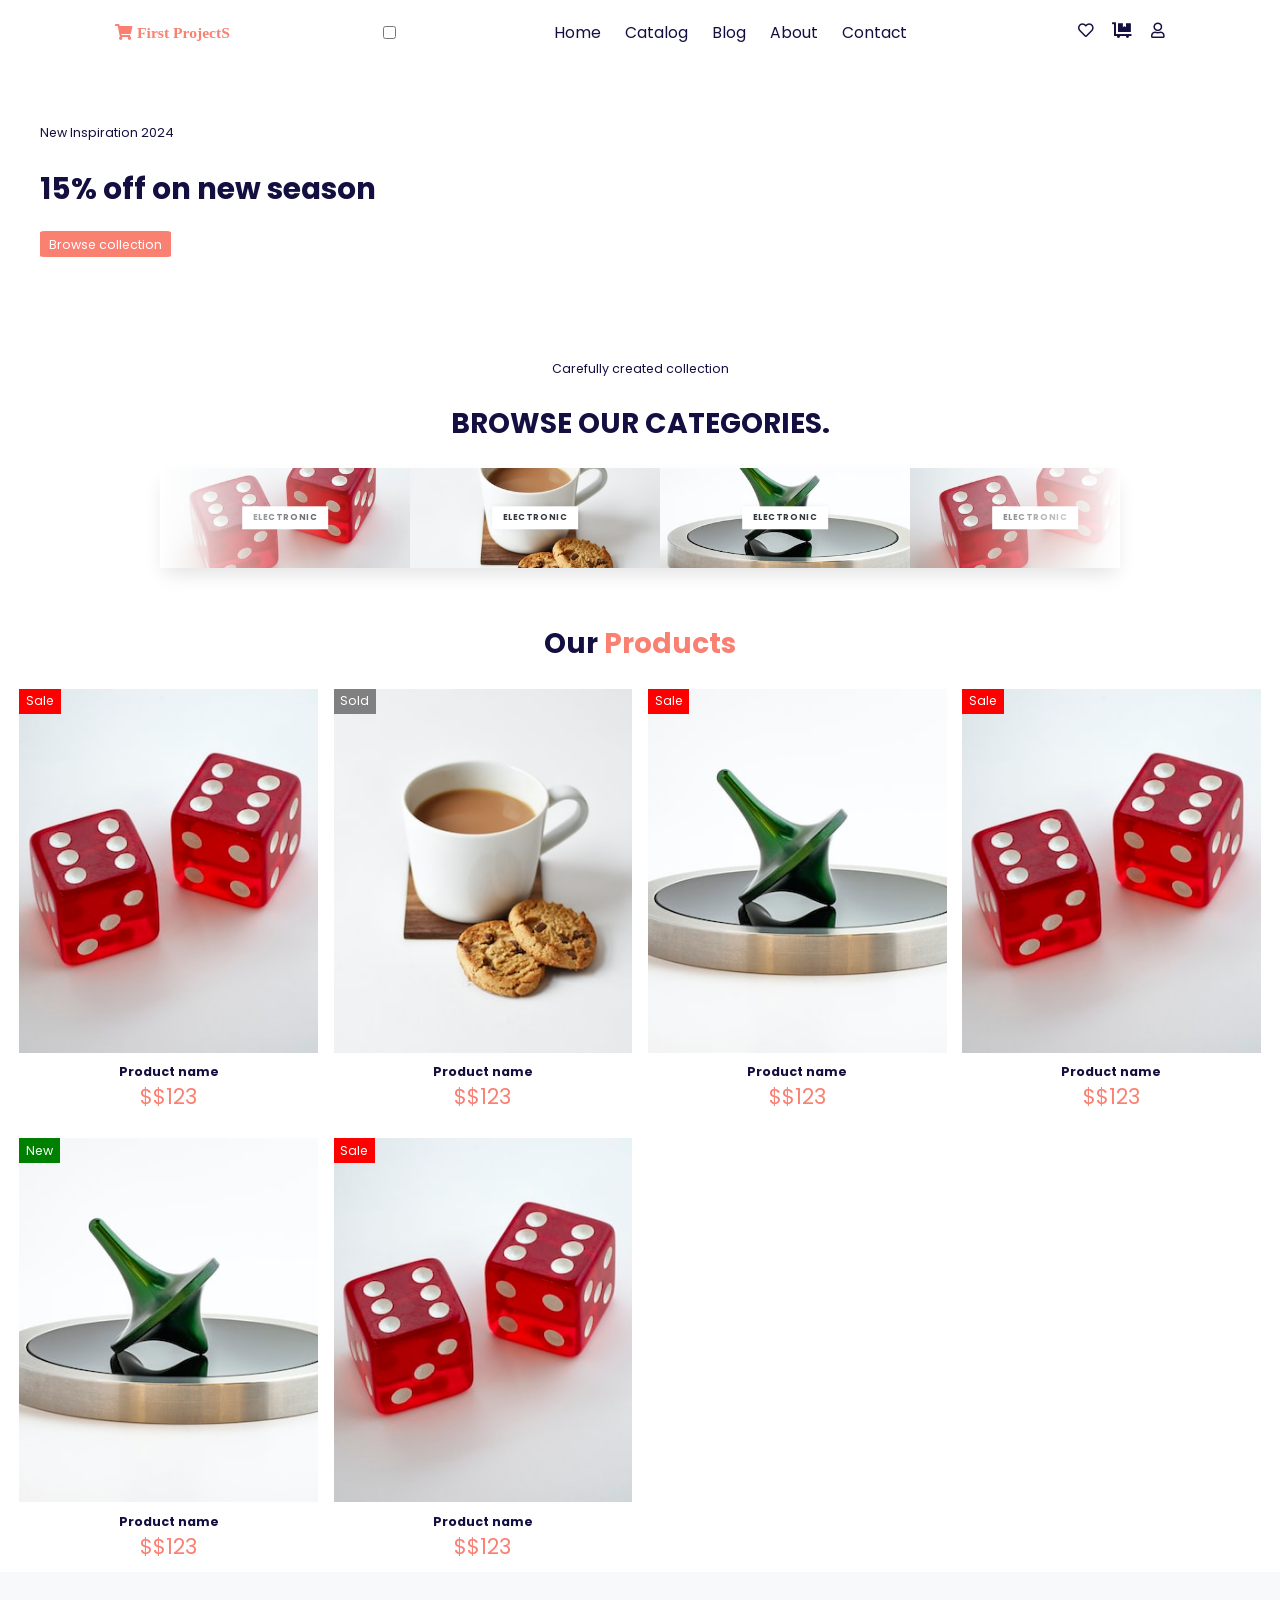
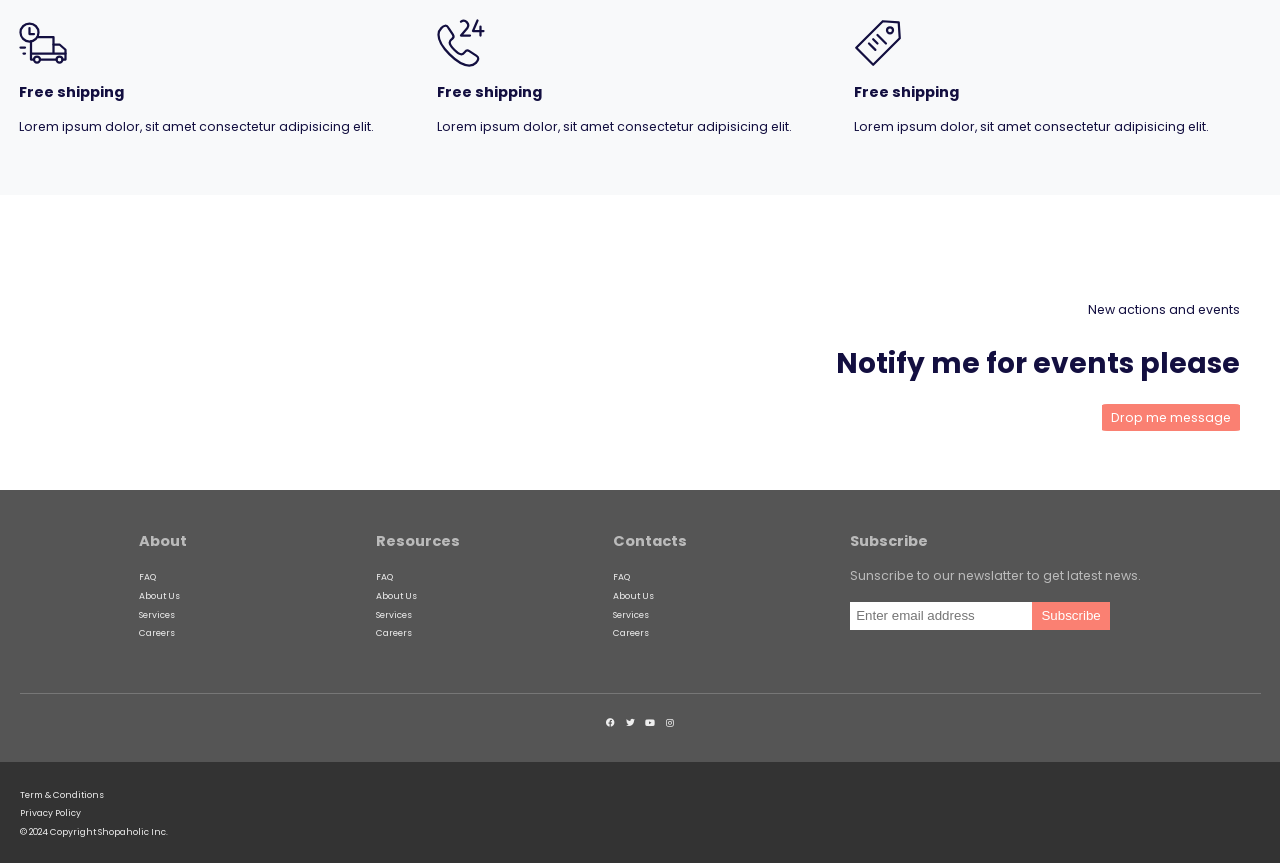
==== index.html @ 0fef4d09 "added unit 1" ====
<!DOCTYPE html>
<html lang="en">
<head>
    <meta charset="UTF-8">
    <meta name="viewport" content="width=device-width, initial-scale=1.0">
    <title>First Document</title>
    <style>
      
    </style>
    

    <link href="main.css" rel="stylesheet">
</head>


<body>

    <div class="d-none">
        <svg width="0" height="0" class="hidden">
            
            <symbol xmlns="http://www.w3.org/2000/svg" viewBox="0 0 64 64" id="label-tag" fill="none" stroke-miterlimit="10" stroke-linejoin="round" stroke-linecap="round">
                <path d="M25.6 61L3 38.4 38.4 3l21.2 1.4L61 25.6 25.6 61z"/>
                <circle cx="48" cy="15" r="4"/>
                <path d="M31.3 21.4l11.3 11.3m-22.6 0l8.5 8.5M25.6 27l5.7 5.7"/>
            </symbol>
            <symbol xmlns="http://www.w3.org/2000/svg" viewBox="0 0 64 64" id="delivery-time" fill="none" stroke-miterlimit="10" stroke-linejoin="round" stroke-linecap="round">
                <path d="M62 46v-5l-8-7h-8"/>
                <circle cx="24" cy="54" r="4"/>
                <circle cx="54" cy="54" r="4"/>
                <path d="M50 54H28m-8 0h-4v-8h46v8h-4M24.5 24H46v22m-30 0V29.8M2 38h6m-2 8h2"/>
                <circle cx="14" cy="18" r="12"/>
                <path d="M14 12v8h6"/>
              </symbol>
              <symbol xmlns="http://www.w3.org/2000/svg" viewBox="0 0 64 64" id="helpline-24h" fill="none" stroke-miterlimit="10" stroke-linejoin="round" stroke-linecap="round">
                <path d="M52.3 48.8c1.2.8 3 1.9 2.7 4.3S51 62 43 62s-17.7-6.3-26.2-14.8S2 28.9 2 21 9 9.3 10.9 9s3.6 1.5 4.3 2.7l6 9.2a4.3 4.3 0 0 1-1.1 5.8c-2.6 2.1-6.8 4.6 2.9 14.3s12.3 5.4 14.3 2.9a4.3 4.3 0 0 1 5.8-1.1z"/>
                <path d="M54 2l-6 14h14m-4-6v12m-14 0H32l8.5-10v-.2A6 6 0 0 0 32 3.6"/>
              </symbol>
         
         
        </svg>
    </div>
    <header class="page-header">
        <a href="#!" class="brand fas fa-shopping-cart">&nbsp;First ProjectS&nbsp;</a>
        <label for="toggler" class="fas fa-bars"></label>
        <input type="checkbox" id="toggler">
        <nav class="navbar" id="navbar">
            <!-- navigation -->
            <a href="index.html">Home</a> 
            <a href="catalog.html">Catalog</a> 
            <a href="blog.html">Blog</a> 
            <a href="about.html">About</a> 
            <a href="contact.html">Contact</a> 
        </nav>
        <nav class="toolbar">
            <a href="#" class="far fa-heart"></a>
            <a href="cart.html" class="fas fa-dolly-flatbed"></a>
            <a href="#!" onclick="window.login.showModal();" class="far fa-user"></a>
        </nav>
    </header>  

    <section class="hero bg-cover bg-center py-5 mt-5" style="background: url(images/bg-banner.jpg);">
        <div class="container py-5 px-4">
            <p>New Inspiration 2024</p>
            <h1>15% off on new season</h1>
            <a href="" class="btn btn-primary">Browse collection</a>
        </div>

    </section>

    <section class="py-5">
        <div class="container">
            <header class="text-center">
                <p>Carefully created collection</p> 
                <h2 class="text-uppercase">Browse our <span>categories.</span></h2>
            </header>
            <div class="carousel">
                <div class="slider">
                    <div class="slide-track">
                        <div class="slide carousel-item">
                            <a href="#!" class="category-item">
                                <img src="images/product-5.jpg" height="100" width="250">
                                <strong class="category-item-title">Electronic</strong>
                            </a>
                        </div>
                        <div class="slide carousel-item">
                            <a href="#!" class="category-item">
                                <img src="images/product-6.jpg" height="100" width="250">
                                <strong class="category-item-title">Electronic</strong>
                            </a>
                        </div>
                        <div class="slide carousel-item">
                            <a href="#!" class="category-item">
                                <img src="images/product-7.jpg" height="100" width="250">
                                <strong class="category-item-title">Electronic</strong>
                            </a>
                        </div>
                        <div class="slide carousel-item">
                            <a href="#!" class="category-item">
                                <img src="images/product-5.jpg" height="100" width="250">
                                <strong class="category-item-title">Electronic</strong>
                            </a>
                        </div>
                        <div class="slide carousel-item">
                            <a href="#!" class="category-item">
                                <img src="images/product-6.jpg" height="100" width="250">
                                <strong class="category-item-title">Electronic</strong>
                            </a>
                        </div>
                        <div class="slide carousel-item">
                            <a href="#!" class="category-item">
                                <img src="images/product-7.jpg" height="100" width="250">
                                <strong class="category-item-title">Electronic</strong>
                            </a>
                        </div>
                        <div class="slide carousel-item">
                            <a href="#!" class="category-item">
                                <img src="images/product-5.jpg" height="100" width="250">
                                <strong class="category-item-title">Electronic</strong>
                            </a>
                        </div>
                        <div class="slide carousel-item">
                            <a href="#!" class="category-item">
                                <img src="images/product-5.jpg" height="100" width="250">
                                <strong class="category-item-title">Electronic</strong>
                            </a>
                        </div>
                        <div class="slide carousel-item">
                            <a href="#!" class="category-item">
                                <img src="images/product-6.jpg" height="100" width="250">
                                <strong class="category-item-title">Electronic</strong>
                            </a>
                        </div>
                        <div class="slide carousel-item">
                            <a href="#!" class="category-item">
                                <img src="images/product-7.jpg" height="100" width="250">
                                <strong class="category-item-title">Electronic</strong>
                            </a>
                        </div>
                        <div class="slide carousel-item">
                            <a href="#!" class="category-item">
                                <img src="images/product-5.jpg" height="100" width="250">
                                <strong class="category-item-title">Electronic</strong>
                            </a>
                        </div>
                        <div class="slide carousel-item">
                            <a href="#!" class="category-item">
                                <img src="images/product-6.jpg" height="100" width="250">
                                <strong class="category-item-title">Electronic</strong>
                            </a>
                        </div>
                        <div class="slide carousel-item">
                            <a href="#!" class="category-item">
                                <img src="images/product-7.jpg" height="100" width="250">
                                <strong class="category-item-title">Electronic</strong>
                            </a>
                        </div>
                        <div class="slide carousel-item">
                            <a href="#!" class="category-item">
                                <img src="images/product-5.jpg" height="100" width="250">
                                <strong class="category-item-title">Electronic</strong>
                            </a>
                        </div>
                    </div>
                </div>
            </div>
        </div>
    </section>

    <section id="catalog" class="catalog">
        <div class="container">
        <header>
            <h2>Our <span>Products</span></h2>
        </header>
        <div class="product-container">
            <div class="product">
                <div class="icons">
                    <a href="#!" class="fas fa-shopping-cart"></a>
                    <a href="#!" class="fas fa-heart"></a>
                    <a href="#productView" class="fas fa-eye"></a>
                </div>
                <div class="image">
                    <div class="badge text-white bg-sale">Sale</div>
                    <img src="images/product-5.jpg">
                </div>
                <div class="content">
                    <strong>Product name</strong>
                    <div class="price">$123</div>

                </div>
            </div>
            <div class="product">
                <div class="icons">
                    <a href="#!" class="fas fa-shopping-cart"></a>
                    <a href="#!" class="fas fa-heart"></a>
                    <a href="#productView" class="fas fa-eye"></a>
                </div>
                <div class="image">
                    <div class="badge text-white bg-sold">Sold</div>
                    <img src="images/product-6.jpg">
                </div>
                <div class="content">
                    <strong>Product name</strong>
                    <div class="price">$123</div>

                </div>
            </div>
            <div class="product">
                <div class="icons">
                    <a href="#!" class="fas fa-shopping-cart"></a>
                    <a href="#!" class="fas fa-heart"></a>
                    <a href="#productView" class="fas fa-eye"></a>
                </div>
                <div class="image">
                    <div class="badge text-white bg-sale">Sale</div>
                    <img src="images/product-7.jpg">
                </div>
                <div class="content">
                    <strong>Product name</strong>
                    <div class="price">$123</div>

                </div>
            </div>
            <div class="product">
                <div class="icons">
                    <a href="#!" class="fas fa-shopping-cart"></a>
                    <a href="#!" class="fas fa-heart"></a>
                    <a href="#!" class="fas fa-eye"></a>
                </div>
                <div class="image">
                    <div class="badge text-white bg-sale">Sale</div>
                    <img src="images/product-5.jpg">
                </div>
                <div class="content">
                    <strong>Product name</strong>
                    <div class="price">$123</div>

                </div>
            </div>
            <div class="product">
                <div class="icons">
                    <a href="#!" class="fas fa-shopping-cart"></a>
                    <a href="#!" class="fas fa-heart"></a>
                    <a href="#productView" class="fas fa-eye"></a>
                </div>
                <div class="image">
                    <div class="badge text-white bg-new">New</div>
                    <img src="images/product-7.jpg">
                </div>
                <div class="content">
                    <strong>Product name</strong>
                    <div class="price">$123</div>

                </div>
            </div>
            <div class="product">
                <div class="icons">
                    <a href="#!" class="fas fa-shopping-cart"></a>
                    <a href="#!" class="fas fa-heart"></a>
                    <a href="#productView" class="fas fa-eye"></a>
                </div>
                <div class="image">
                    <div class="badge text-white bg-sale">Sale</div>
                    <img src="images/product-5.jpg">
                </div>
                <div class="content">
                    <strong>Product name</strong>
                    <div class="price">$123</div>

                </div>
            </div>
        </div>
    </div>
    </section>

    <section class="py-5 bg-light">
        <div class="container">
            <div class="flex-container py-3">
                <div class="col">
                    <!-- <svg version="1.1" width="300" height="200" xmlns="http://www.w3.org/2000/svg">

                        <rect width="100%" height="100%" fill="red" />
                        
                        <circle cx="150" cy="100" r="80" fill="green" />
                        
                        <text x="150" y="125" font-size="60" text-anchor="middle" fill="white">SVG</text>
                    </svg> -->
                    <!-- <svg width="64" height="64" version="1.1" xmlns="http://www.w3.org/2000/svg">
                        <circle cx="48" cy="15" r="4" stroke="orange" fill="transparent" stroke-width="1"/>
               </svg> -->

               <!-- <svg viewBox="0 0 64 64" width="64" height="64" fill="none" stroke="#202020" stroke-miterlimit="10" stroke-linejoin="round" stroke-linecap="round">
                <circle cx="14" cy="18" r="12"></circle>
                <path d="M14 12v8h6"></path>
               </svg> -->

              
               <svg class="svg-icon svg-icon-big">
                <use xlink:href="#delivery-time"></use>
               </svg>
              
               
               
                    <h3>Free shipping</h3>
                    <p>Lorem ipsum dolor, sit amet consectetur adipisicing elit.</p>
                </div>
                <div class="col">
                    <svg class="svg-icon svg-icon-big">
                        <use xlink:href="#helpline-24h"></use>
                       </svg>
                      
                    <h3>Free shipping</h3>
                    <p>Lorem ipsum dolor, sit amet consectetur adipisicing elit.</p>
                </div>
                <div class="col">
                    
                  <svg class="svg-icon svg-icon-big">
                    <use xlink:href="#label-tag"></use>
                   </svg>
                  
                    <h3>Free shipping</h3>
                    <p>Lorem ipsum dolor, sit amet consectetur adipisicing elit.</p>
                </div>
            </div>
        </div>

    </section>
    
    <section class="divider bg-cover bg-center bg-attachment py-5 mt-5" style="background: url(images/divider-bg.jpg);">
        <div class="container py-5 px-4 text-right">
            <p>New actions and events</p>
            <h2>Notify me for events please</h2>
            <a href="" class="btn btn-primary">Drop me message</a>
        </div>

    </section>

<footer class="">
    <section class="footer-main">
        <div class="footer-main-item">
            <h3>About</h3>
            <ul class="list-unstyled">
                <li><a href="faq.html">FAQ</a></li>
                <li><a href="about.html">About Us</a></li>
                <li><a href="about.html">Services</a></li>
                <li><a href="about.html">Careers</a></li>
            </ul>
        </div>
        <div class="footer-main-item">
            <h3>Resources</h3>
            <ul class="list-unstyled">
                <li><a href="faq.html">FAQ</a></li>
                <li><a href="about.html">About Us</a></li>
                <li><a href="about.html">Services</a></li>
                <li><a href="about.html">Careers</a></li>
            </ul>
        </div>
        <div class="footer-main-item">
            <h3>Contacts</h3>
            <ul class="list-unstyled">
                <li><a href="faq.html">FAQ</a></li>
                <li><a href="about.html">About Us</a></li>
                <li><a href="about.html">Services</a></li>
                <li><a href="about.html">Careers</a></li>
            </ul>
        </div>
        <div class="footer-main-item">
            <h3>Subscribe</h3>
            <p>Sunscribe to our newslatter to get latest news.</p>
            <form>
                <input type="email" name="email" placeholder="Enter email address">
                <input type="submit" value="Subscribe">
            </form>
        </div>
    </section>
    
    <section class="footer-social">
        <ul class="footer-social-list">
            <li><a href="#"><i class="fab fa-facebook"></i></a></li>
            <li><a href="#"><i class="fab fa-twitter"></i></a></li>
            <li><a href="#"><i class="fab fa-youtube"></i></a></li>
            <li><a href="#"><i class="fab fa-instagram"></i></a></li>
        </ul>
    </section>
    <section class="footer-legal">
        <ul class="footer-legal-item">
            <li><a href="#">Term &amp; Conditions</a></li>
            <li><a href="#">Privacy Policy</a></li>
            <li><a href="#">&copy; 2024 Copyright Shopaholic Inc.</a></li>
            
        </ul>
    </section>
    
</footer>

<!-- modal -->

<div class="modal" id="productView">
    <div class="modal-dialog">
        <a href="#!" class="close fas fa-times"></a>
        <div class="modal-body">
            <aside>
                <img src="images/product-5.jpg">
            </aside>
            <main>
                <div class="info-container">
                    <header class="info-header"><h2>Product Title</h2></header>
                    <div class="info-price">123</div>
                    <div class="info-shipping">Free shipping</div>
                    <div class="info-butoon"><a href="#!" class="btn btn-submit"><i class="fas fa-cart-plus"></i> Add to cart</a></div>
                    <div class="info-qty">
                        <input type="number" value="1" min="1" max="10">
                    </div>
                    <div class="info-description">Lorem ipsum dolor sit amet consectetur adipisicing elit. Veritatis, cum praesentium beatae.</div>

                </div>

            </main>
        </div>
    </div>
</div>

<dialog id="login">
    <div class="login-container">
        <a href="#!" onclick="window.login.close();" class="close fas fa-times"></a>
        <aside>
            <div class="login-text">
                <h2>Welcome back!</h2>
                <p>Create Your account.<br>It's totally free!</p>
                <a class="btn" href="#!">Sign Up</a>
            </div>
        </aside>
        <main>
            <div class="login-form">
                <h2>Login</h2>
                <form>
                    <p>
                        <label>Username or Email</label>
                        <input placeholder="Username or Email">
                    </p>
                    <p>
                        <label>Password</label>
                        <input placeholder="Password" type="password">
                    </p>
                    <p>
                        
                        <input type="submit" value="Sign In">
                    </p>
                </form>
            </div>

        </main>
    </div>
</dialog>
</body>
</html>
---- main.css ----
/* main.css */

@import url('https://fonts.googleapis.com/css2?family=Libre+Franklin:ital,wght@0,600;0,700;1,400;1,700;1,800&family=Lora:ital,wght@0,400;0,500;0,600;0,700;1,400;1,500;1,600;1,700&family=Nunito:ital,wght@0,400;0,600;1,400&family=Poppins:ital,wght@0,100;0,300;0,400;0,500;0,600;1,100;1,300;1,400;1,500;1,600&family=Roboto:ital,wght@0,300;0,400;0,700;1,400;1,700&display=swap');

@import url("https://cdnjs.cloudflare.com/ajax/libs/font-awesome/5.14.0/css/all.min.css");

*, *:before, *:after {
	box-sizing: border-box;
}

:root {
    --base-color: #130f40;
    --active-color: salmon;
    --ancor-color: #130f40;
}

html {
  font-size: 65%;
}

body {
    color: var(--base-color);
    font-family: 'Poppins', sans-serif; 
    margin: 0;
    padding: 0;
    font-size: 1.2rem;
    overflow-x: hidden;
}

h1, h2, h3 {
    font-weight: 700;
}

h1 {
    font-size: calc(1.45rem + 1.14vw);
}

h2 {
    font-size: calc(1.3rem + 1.14vw);
}

.list-unstyled {
    list-style: none;
    padding-left: 0;
}

/* background */

.bg-dark {
    background-color: #130f40;
}
.bg-cover {
    background-size: cover !important;
}

.bg-center {
    background-position: center center !important;
}

.bg-fixed {
    background-attachment: fixed !important;
}

.bg-sale {
    background-color: red;
}

.bg-new {
    background-color: green;
}

.bg-sold {
    background-color: gray;
}

.bg-light{
    background-color:rgb(248,249,250) !important;
}

/* text */
.text-uppercase {
    text-transform: uppercase;
}

.text-white {
    color: white;
}

.text-center {
    text-align: center;
}

.text-left {
    text-align: left;
}
.text-right {
    text-align: right;
}

/* border */

.border {
    border-style: solid;
    border-width: 1px;
}

.border-bottom {
    border: #000 solid 1px;
}

/* padding */

.py-3 {
    padding: 1.5rem 0;
}

.py-5 {
    padding: 3rem 0;
}

.px-4 {
    padding-left: 2rem;
    padding-right: 2rem;
}

/* margin */

.mt-5 {
    margin-top: 3rem;
}
.ml-4 {
    margin-left: 6rem;
}

/* container */

.container {
    width: 97%;
    margin: 0 auto;  
}


.d-inline-block {
    display: inline-block !important;
}

.d-flex {
    display: flex !important;
}

.w-100 {
    width: 100%;
}

.col-2 {
    width: 100%;
    display: flex;
    flex-wrap: wrap;
    column-gap:1rem;
    justify-content: flex-start;
}

/* columns */
.col-2 > * {
    width: 100%;
}

@media (min-width: 992px) {
    .col-2 {
        justify-content: space-between;
    }
 .col-2 > * {
     width:calc((100% - 2rem) / 2);
  }
}

/* container */
.col-3 {
    width: 100%;
    display: flex;
    flex-wrap: wrap;
    column-gap:1rem;
    justify-content: flex-start;
    align-items: center;
}

/* columns */
.col-3 > * {
    width: 100%;
}

@media (min-width: 992px) {
    .col-3 {
        justify-content: space-between;
    }
 .col-3 > * {
     width:calc((100% - 2rem) / 3);
  }
}


/* buttons */

.btn {
    font-size: 1.2rem;
    line-height: 1.5;
    text-align: center;
    text-decoration: none;
    vertical-align: middle;
    background-color: transparent;
    border: 1px solid transparent;
    padding: .375rem .75rem;
}

.btn-primary {
    color: white;
    background-color: salmon;
    border-color: salmon;
    border-radius: 5%;
}

.btn-primary:hover {
    color: var(--active-color);
    font-weight: 700;
    background-color: #fff;
    border-color: var(--active-color);
}

.btn-outline-dark {
    color: #000;
    border-color: #000;
}
.btn-outline-dark:hover {
    color: #fff;
    background-color: #000;
    border-color: #000;
}

.btn-link {
    font-weight: 700;
    color: var(--active-color);
    text-decoration: underline;
    border: salmon 1px solid;
}

.btn-link:hover {
    background-color: salmon;
    color: white;
}

/* footer */

footer {
    width: 100%;
    background-color: #555;
    color: #bbb;
    line-height: 1.5;
}

footer ul {
    list-style: none;
    padding-left: 0;
}

footer a {
    text-decoration: none;
    color: #eee;
    font-size: .85rem;
}

.footer-title {
    color: #fff;
    font-size: 1.375rem;
    padding-bottom: 0.625rem;
}

/* Footer main */
.footer-main {
    padding: 1.25rem 1.875rem;
    display: flex;
    flex-wrap: wrap;
}

@media only screen and (min-width: 29.8125rem /* 477px */) {
    .footer-main {
      justify-content: space-evenly;
    }
  }
@media only screen and (min-width: 77.5rem /* 1240px */) {
    .footer-main {
      justify-content: space-evenly;
    }
}

.footer-main-item {
    padding: 1.25rem;
    min-width: 12.5rem;
}

/* Footer social */
.footer-social {
    padding: 0 1.875rem 1.25rem;
}
  
.footer-social-list {
    display: flex;
    justify-content: center;
    border-top: 1px #777 solid;
    padding-top: 1.25rem;
}
  
.footer-social-list li {
    margin: 0.5rem;
    font-size: 1.25rem;
}
  
.footer-social-list a:hover {
    color: var(--active-color);
}

/* Footer legal */
.footer-legal {
    padding: 0.9375rem 1.875rem;
    background-color: #333;
}
  
.footer-legal-list {
    width: 100%;
    display: flex;
    flex-wrap: wrap;
}
  
.footer-legal-list li {
    margin: 0.125rem 0.625rem;
    white-space: nowrap;
}
  
/* one before the last child */
.footer-legal-list li:nth-last-child(2) {
      flex: 1;
}

/* Footer main | Newsletter form */
footer form {
    display: flex;
    flex-wrap: wrap;
}

footer  input[type="email"] {
    border: 0;
    padding: 0.625rem;
    margin-top: 0.3125rem;
}

footer input[type="submit"] {
    background-color: var(--active-color);
    color: #fff;
    cursor: pointer;
    border: 0;
    padding: 0.625rem 0.9375rem;
    margin-top: 0.3125rem;
}

/* page header */

.page-header {
    background: #fff;
    padding: 2rem 9%;
  
    display: flex;
    align-items: center;
    justify-content: space-between;
  
    position: fixed;
    top: 0;
    left: 0;
    right: 0;
    z-index: 1000;
  }
  
  .page-header .brand {
    font-size: 1.5rem;
    color: var(--active-color);
    font-weight: bolder;
  }
  .page-header a {
    text-decoration: none;
  }
  .page-header .navbar a {
    font-size: 1.5rem;
    color: var(--main-color);
    margin: 0 1rem;
    position: relative;
    transition: all 0.3s;
  }

.page-header .navbar a::after {
    content: '';
    position: absolute;
    bottom: 0;
    left: 0;
    width: 0%;
    border-bottom: 2px solid salmon;
    transition: 0.4s;
  }

.page-header .navbar a:hover::after {
    width: 100%;
}
  
.page-header .toolbar a {
    font-size: 1.5rem;
    margin-left: 1.5rem;
    color: var(--main-color);
    cursor: pointer;
}

.page-header a:hover {
    color: var(--active-color);
}

/* hamburger */

#toggler-btn, .page-header label {
    display: none;
}

.page-header label {
  cursor: pointer;
  font-size: 2rem;
}

@media (max-width: 45rem) {
  .page-header label {
    display: inline-block;
  }

  .page-header {
    display: flex;
    flex-direction: row;
    flex-wrap: wrap;
    align-items: center;
    justify-content: center;
  }

  .page-header .navbar a  {
    display: block;
    margin: .5rem;
    font-size: 1rem;
  }

  .page-header .navbar {
    position: absolute;
    top: 99%;
    left: 0;
    right: 0;
    background: #fff;
    clip-path: polygon(0 0, 100% 0, 100% 0, 0 0);
  }

  #toggler-btn:checked ~  nav.navbar {
    clip-path: polygon(0 0, 100% 0, 100% 100%, 0 100%);
  }
}


/* catalog */
.catalog header {
    text-align: center;
    font-size: 2.5rem;
}

.catalog header h2 span {
    color: salmon;
}

.image {
    height: 35rem;
    overflow: hidden;
}

.image img {
    max-width: 100%;
    object-fit: cover;
}

.catalog .product-container .product .content {
    text-align: center;
    padding: 1rem 0;
}
  
.catalog .product-container .product .content h3 {
    color: var(--main-color);
    padding-bottom: .5rem;
}
  
.catalog .product-container .product {
    position: relative;
    overflow: hidden;
}
  
  
.catalog .product-container .product .content .price {
    font-size: 2rem;
    color: var(--active-color);
}
  
.catalog .product-container .product .image {
    height: 35rem;
    width: 100%;
    overflow: hidden;
}
  
.catalog .product-container .product .image img {
    height: 100%;
    width: 100%;
    object-fit: cover;
}
  
.catalog .product-container .product .icons a {
    display: block;
    width: 5rem;
    height: 5rem;
    line-height: 5rem;
    font-size: 2.2rem;
    margin-top: 1rem;
    background: #fff;
    color: #130f40;
    text-align: center;
}


.product {
    position: relative;
}


.product .icons {
    position: absolute;
    top: 1rem;
    right: 2rem;
    z-index: -10;
}  


.image img, .icons, .icons a {
    transition: .2s linear;
}

.product:hover .image img {
   filter: brightness(90%);
   transform: scale(1.1);
}

.product:hover .icons {
    z-index: 10;
}

/* grid */
.catalog .product-container {
    display: grid;
    grid-template-columns: repeat(auto-fit, minmax(25rem, 1fr));
    gap: 1.5rem;
}

.product-container .product .icons a:hover {
    color: #fff;
    background: var(--active-color);
}

/* breadcrumb */
.breadcrumb-container {
    display: flex;
    justify-content: space-between;
    padding-top: 3rem;
}

.breadcrumb-title {
    font-weight: 700;
    text-transform: uppercase;
    letter-spacing: 0.1em;
    font-size: 1.7rem;
    padding-top: .75rem;
}
.breadcrumb {
    display: flex;
    flex-wrap: wrap;
    justify-content: flex-end;
    padding: 0;
    font-size: .85rem;
    list-style: none;
}

.breadcrumb-item {
    font-weight: 700;
    text-transform: uppercase;
    letter-spacing: 0.1em;
    font-size: 1.7rem;
}

.breadcrumb-item+.breadcrumb-item {
    padding-left: .5rem;
}
.breadcrumb-item.active {
    color: #adb5bd;
}

.breadcrumb-item a:hover { 
  color: var(--active-color);
}

.breadcrumb-item+.breadcrumb-item::before {
    float: left;
    padding-right: .5rem;
    color: #ced4da;
    content: var(--breadcrumb-divider,  "/") ;
}

/* contact */
.contact-wrapper {
    display: grid;
    gap: 1rem;
}
  
.contact-header {
    grid-column: 1 / 8;
    grid-row: 1;

}
  
.contact-main {
    grid-column: 1 / 6;
    grid-row: 2;

}
  
.contact-sidebar {
    grid-column: 6 / 8;
    grid-row: 2;
    /* background: green; */
}

@media only screen and (max-width: 768px)  {
	.contact-main {
        grid-column: 1 / 4;
        grid-row: 2 ;
        /* background: blue; */
    }
      
    .contact-sidebar {
        grid-column: 1 / 4;
        grid-row: 3;
        /* background: green; */
    }
}

/* contacts */

.contact-container {
    display: grid;
    /* border: red 1px solid; */
    gap:1rem;
}

.contact-header {
    /* border: gold 1px solid; */
    grid-row: 1;
    grid-column: 1 / 4;
}

.contact-main {
    grid-column: 1 / 3;
    grid-row: 2 / 3;
    /* border: green 1px solid; */
}

.contact-sidebar {
    /* border: blue 1px solid; */
    grid-column: 3 / 4;
    grid-row: 2 / 3;
}

.contact-footer {
    /* border: magenta 1px solid; */
    grid-column: 1 / 4;
    grid-row: 4;
}

@media (max-width: 768px) {
    .contact-main {
        grid-column: 1 / 4;
        grid-row: 2;
    }
    .contact-sidebar {
        grid-column: 1 / 4;
        grid-row: 3;
    }
}


/* svg */
.svg-icon {
    width: 32px;
    height: 32px;
    vertical-align: text-bottom;
    stroke: currentColor;
    stroke-width: 3;
}

.svg-icon.svg-icon-light {
    stroke-width: 2;
}

.svg-icon-big {
    width: 48px;
    height: 48px;
}

.icon:hover .svg-icon{
    stroke: var(--active-color);
    stroke-width: 3;
}


/* form */
.form-container {
    width: 100%;
    /* padding: 0 2rem; */
    margin: 0 auto;
}

form {
    margin: 0;
    padding: 0;
}

.form-control {
    display: block;
    width: 100%;
    padding: .375rem .75rem;
    font-size: 1rem;
    font-weight: 400;
    line-height: 1.5;
    color: #212529;
    background-color: #fff;
    background-clip: padding-box;
    border: 1px solid #ced4da;
    appearance: none;
    border-radius: 0;
    transition: border-color 0.15s ease-in-out, box-shadow 0.15s ease-in-out; 
} 

/* */

.input-group {
    display: flex;
    flex-wrap: wrap;
}

.input-group div {
    padding: 0%;
    margin: 0%;
    flex: 1;
}

.form-control:focus {
    color: #212529;
    background-color: #fff;
    border-color: #eed8a5;
    outline: 0;
    box-shadow: 0 0 0 .25rem rgba(220, 177, 74, 0.25);
}

.form-control::placeholder {
    color: #adb5bd;
    opacity: 1;
}

/* cart */
.cart-header {
    grid-area: hd;
}
.cart-footer {
    grid-area: ft;
}
.cart-content {
    grid-area: main;
}
.cart-sidebar {
    grid-area: sd;
}

.cart-wrapper {
    display: grid;
    gap: 1rem;
    grid-auto-rows: minmax(100px, auto);
    grid-template-columns: 1fr;
    grid-template-areas:
      "hd"
      "main"
      "sd"
      "ft";
  }


  @media (min-width: 500px) {
    .cart-wrapper {
      grid-template-columns: repeat(12, 1fr);
      grid-template-areas:
        "hd hd hd hd hd hd hd hd hd hd hd hd"
        "main main main main main main main main main main main main"
        "sd sd sd sd sd sd sd sd sd sd sd sd"
        "ft ft ft ft ft ft ft ft ft ft ft ft";
    }
  }
  @media (min-width: 700px) {
    .cart-wrapper {
      grid-template-areas:
        "hd hd hd hd hd hd hd hd hd hd hd hd"
        "main main main main main main main main main sd sd sd"
        "ft ft ft ft ft ft ft ft ft ft ft ft";
    }
  }

.align-items-center {
    align-items: center;
}
.cart-footer {
    padding-top: 3rem;
}
.cart-footer nav {
    display: flex;
    align-items: center;
    justify-content: center;

}

/* table */
table {
    border-collapse: collapse;
}
    
th {
    text-align: inherit;
}
    
thead, tbody, tfoot, tr, td, th {
    border-color: inherit;
    border-style: solid;
    border-width: 0;
}

.table-responsive {
    overflow-x: auto;
}

.table {
    width: 100%;
    text-align: start;
    border-collapse: collapse;
    margin-bottom: 1rem;
    vertical-align: top;
}

.table thead {
    background-color: #f7f7f7;
    vertical-align: bottom;
}

.table>tbody {
    vertical-align: inherit;
}
    
.table>:not(:first-child) {
    border-top: 2px solid currentColor;
}

.table th {
    text-align: center;
    padding: 0.5rem;
    color: rgb(161, 161, 170);
    font-weight: 400;
}

.table tr {
    display: flex;
    align-items: center;
    justify-content: space-between;
}

.table td {
    padding: 0.5rem;
}

.table td:nth-child(2), .table th:nth-child(2) {
    flex:.5; 
}

.table td .remove {
    width: 28px;
    height: 28px;
    padding: 6px;
    color: red;
}
  
.ammount {
    color: rgb(239, 68, 68);
}

.quantity {
    display: flex;
    align-items: center;
}

.quantity input {
    width: 2em;
    text-align: center;
    border: none;
}

.quantity button {
    background: none;
    border: none;
    width: 1rem;
    outline: none;
}

.align-middle {
    vertical-align: middle !important;
}

.total::before, .subtotal::before, .price::before {
    content: '$';
}

.table tr:nth-child(even) {
    background-color: rgb(244, 244, 244);
}



/* layout */
.flex-container {
    display: flex;
    width: 100%;
    align-items: center;
    column-gap: 1rem;
    flex-wrap: wrap;
}

.flex-container > * {
    width: 100%;
}

@media (min-width: 768px) {
    
    .flex-container {
        width: 100%;
    }
    .flex-container > * {
        width: calc((100% - 2rem) / 3);
    }
}


/* badges */
.badge {
    display: inline-block;
    padding: .35rem .65rem;
    text-align: center;
    vertical-align: baseline;
}


.product .badge {
    position: absolute;
    top: 0;
    left: 0;
    z-index: 10;
}

.product .icons {
    position: absolute;
    top: 1rem;
    right: 2rem;
}

/* catalog */
.catalog-container {
    display: grid;
    gap: 1rem;
}

.catalog-container main {
    grid-column: 4 / 13;
    /* border: green 1px solid; */
}

.catalog-container aside {
    /* border: blue 1px solid; */
    grid-column: 1 / 4;
}

@media (max-width: 768px) {
    .catalog-container {
        display: block;
    }
    .catalog-container main {
       width: 100%;
    }
    .catalog-container aside {
        width: 100%;
    }
}

/* categories */
ul.categories {
    padding: 0;
}

ul.categories a{
    text-decoration: none;
    color: var(--ancor-color);
}

ul.categories a:hover{
    text-decoration: none;
    color: var(--active-color);
}

ul.categories li {
   padding: 0.5rem 1rem;
}

ul.categories li:nth-child(even) {/* all even-numbered children: */
   background-color: lightgrey;
}

/* carousel */

.carousel {
    align-items: center;
    background: #fff;
    display: flex;
    justify-content: center;
  }
  
  @keyframes scroll {
    0% {
      transform: translateX(0);
    }
    100% {
      transform: translateX(calc(-250px * 7));
    }
  }
  
  .slider {
    background: white;
    box-shadow: 0 10px 20px -5px rgba(0, 0, 0, 0.125);
    height: 100px;
    margin: auto;
    overflow: hidden;
    position: relative;
    width: 960px;
  }
  
  .slider::before, .slider::after {
    background: linear-gradient(to right, white 0%, rgba(255, 255, 255, 0) 100%);
    content: "";
    height: 100px;
    position: absolute;
    width: 200px;
    z-index: 2;
  }
  
  .slider::after {
    right: 0;
    top: 0;
    transform: rotateZ(180deg);
  }
  
  .slider::before {
    left: 0;
    top: 0;
  }
  
  .slider .slide-track {
    animation: scroll 40s linear infinite;
    display: flex;
    width: calc(250px * 14);
  }
  
  .slider .slide {
    height: 100px;
    width: 250px;
  }
  
  .slider .slide img {
      display: block;
      height: 100px;
      width: 250px;
      object-fit: cover;
  }
  
  
  /* category */
  .category-item {
      display: block;
      position: relative;
  }
    
  .category-item img {
      transition: all 0.3s;
  }
    
  .category-item-title {
      display: inline-block;
      padding: 0.5rem 1rem;
  
      color: #343a40;
      background: #fff;
      font-size: 0.8rem;
      text-transform: uppercase;
      letter-spacing: 0.07em;
  
      position: absolute;
      top: 50%;
      left: 50%;
  
      transform: translate(-50%, -50%);
      box-shadow: 0 0 5px rgba(0, 0, 0, 0.07);
    
  }
    
  .category-item:hover img {
      opacity: 0.7;
  }

/* blog */

.container-blog {
    display: flex;
    gap: 1rem;
}

.container-blog img {
    width: 100%;
    height: 100%;
    object-fit: cover;
}

.container-blog aside {
    border-left: 1px dotted black;
    padding: 0.5rem 1rem;
    flex: 1;
}
  
.container-blog  main {
    padding: 0.5rem;
    flex: 3;
}


.container-blog main,
.container-blog .sidebar {
  container-type: inline-size;
  container-name: sidebar;
}


.card {
    display: flex;
    flex-direction: row;
    border: #ced4da 1px dotted;
}

.card-body {
    flex: 1 1 auto;
    padding: 1rem;
}

.card-body p {
    font-size: clamp(.9rem, .5cqi + 1rem, 1.5rem);
}

.card-body h3 {
    font-size: clamp(1.25rem, 3cqi + 1rem, 2.5rem);
}

.card-header {
    max-width: 500px;
    padding: 1rem;
    margin-bottom: 0;
}



@container sidebar (max-width: 45rem) {
  .card {
    flex-direction: column;
  }

  .card-header {
    width: 100%;
  }
}


@media (max-width: 45rem) {
     
  .container-q, .container-blog {
      flex-wrap: wrap;
      flex-direction: row;
  }

  .container-q main, .container-q aside, .container-blog main, .container-blog aside {
     flex: auto;
     width: 100%;
  }

} 

/* Modal */

.modal{
    position: fixed;

    top:0;
    left:0;
    right: 0;
    bottom: 0;
    z-index: 999;
 
    width: 100%;
    height: 100%;
    margin: auto;

    transition: all 0.4s;

    opacity: 0;
    visibility: hidden;
    pointer-events: none;
    
    overflow-x: hidden;
    overflow-y: auto;
    max-width: 50%;

}


.modal-dialog {
    width: 100%;
    position: absolute;
    top: 50%;
    left: 50%;
    transform: translate(-50%, -50%);
    
    padding: 1rem 1.5rem;
    background: white;
    border-radius: 1rem;
    
    border: 1px solid rgba(0, 0, 0, 0.5);
    
}

.modal:target{
    visibility: visible;
    opacity: 1;
    pointer-events: auto;
}


.modal-body {
    display: flex;
    width: 100%;
}

.modal-body main{
    flex: 1;
    border: 1px solid red;
    padding: .5rem 1rem;
    width: 100%;
    
}

.modal-body aside{
    flex: 1;
    border: 1px solid blue;

}
.modal-body aside img {
    max-width: 100%;
    object-fit: cover;
}
.info-container {
    display: grid;
    gap: 1rem;
}


.info-header {
    grid-column: 1 / 3;
    grid-row: 1;
}

.info-price {
    grid-column: 1 / 2 ;
    grid-row: 2;    
}

.info-shipping {
    grid-column: 2 / 3;
    grid-row: 2;        
}

.info-qty {
    grid-column: 1 / 3;
    grid-row: 3;
}

/* pseudo class */

.qty input[type=number] {
    max-width: 3.5rem;
    height: 2.5rem;
    border: 1px dotted lightgoldenrodyellow;
}

.qty input:in-range {
    background-color: rgba(0, 255, 0, 0.25);
  }
  
.qty input:out-of-range {
    background-color: rgba(255, 0, 0, 0.25);
    border: 2px solid red;
}



.info-button {
    grid-column: 1 / 3;
    grid-row: 4;
}

.info-button a.btn {
  display: inline-block;
  padding: .5rem 1.2rem;
  font-size: 1.2rem;
  letter-spacing: 1px;
  text-decoration: none;
  border-radius: 30px;
  color: #ffffff;
  outline: none;
  border: 1px solid #ffffff;
  box-shadow: inset 0 0 0 0 #ffffff;
  transition: .3s;  
}


.info-description {
    grid-column: 1 / 3;
    grid-row: 5;            
}


.info-button a.btn-submit {
  width: 100%;
  margin-top: 5px;
  color: salmon;
  font-size: 1.4rem;
  letter-spacing: 1px;
  cursor: pointer;
  background: transparent;
  border: 1px solid salmon;
  border-radius: 30px;
  box-shadow: inset 0 0 0 0 salmon;
  transition: .3s;
}

.info-button a.btn-submit:hover {
  color: #ffffff;
  box-shadow: inset 250px 0 0 0 salmon;
}


@media (max-width: 45rem) {
            
    .modal-body {
        flex-wrap: wrap;
        flex-direction: row;
    }
    
    .modal-body main, .modal-body aside {
                
        flex: auto;
        width: 100%;
    }

} 


/* dialog */


#login {
    z-index: 10;

    width: 100%;
    position: absolute;
    top: 50%;
    left: 50%;
    transform: translate(-50%, -50%);

    background: white;
    border-radius: 1rem;
    
    border: 1px solid rgba(0, 0, 0, 0.5);

    overflow-x: hidden;
    overflow-y: auto;
    max-width: 50%;
    

}


.close {
  
  position: absolute;
  right: 1rem;
  top: 1rem;

  text-align: center;
  text-decoration: none;
  font-weight: bold;
  background: lightgrey;
  color: #000;

  width: 24px;
  height: 24px;
  line-height: 24px;
  
  border-radius: 24px;
  border: grey 1px solid;
  
  transition: all 0.5s ease-out;

  z-index: 10;
}

.close:hover {
  background: salmon;
  border-color: salmon;
  color: #fff;
  transition: all 0.5s ease-out;
}

.login-container {
    display: flex;

}

.login-container h2 {
  margin: 0 0 1rem 0;
  font-size: 2rem;
  font-weight: 700;  
}

.login-container p {
  margin: 0 0 20px 0;
  font-size: 1.1rem;
  font-weight: 500;
  line-height: 1.4rem;  
}

.col-left {
    flex: 1;
    clip-path: polygon(0 0, 0% 100%, 100% 0);

    background: linear-gradient(to right bottom, salmon 0%, white 100%);

}


.col-right {
    flex: 1;
    padding: 1rem 1.5rem;
}

.login-text {
  position: relative;
  width: 100%;
  color: #fff;
  padding: 1rem 1.5rem;
}


.login-text .btn {
  display: inline-block;
  padding: .5rem 1.2rem;
  font-size: 1.2rem;
  letter-spacing: 1px;
  text-decoration: none;
  border-radius: 30px;
  color: #ffffff;
  outline: none;
  border: 1px solid #ffffff;
  box-shadow: inset 0 0 0 0 #ffffff;
  transition: .3s;
}

.login-text .btn:hover {
  color: salmon;
  box-shadow: inset 150px 0 0 0 #ffffff;
}

.login-form {
  position: relative;
  width: 100%;

}


.login-form p:last-child {
  margin: 0;
  padding-top: 3px;
}

.login-form p a {
  color: salmon;
  font-size: 14px;
  text-decoration: none;
}

.login-form label {
  display: block;
  width: 100%;
  margin-bottom: 2px;
  letter-spacing: .5px;
}

.login-form p:last-child label {
  width: 60%;
  float: left;
}

.login-form label span {
  color: #ff574e;
  padding-left: 2px;
}

.login-form input {
  display: block;
  width: 100%;
  height: 3rem;
  padding: 0 1rem;
  outline: none;
  border: 1px solid #cccccc;
  border-radius: 30px;
}

.login-form input:focus {
  border-color: #ff574e;
}


.login-form input[type=submit] {
  display: inline-block;
  width: 100%;
  margin-top: 5px;
  color: salmon;
  font-size: 1.4rem;
  letter-spacing: 1px;
  cursor: pointer;
  background: transparent;
  border: 1px solid salmon;
  border-radius: 30px;
  box-shadow: inset 0 0 0 0 salmon;
  transition: .3s;
}


.login-form input[type=submit]:hover {
  color: #ffffff;
  box-shadow: inset 250px 0 0 0 salmon;
}


dialog::backdrop {
 background: repeating-linear-gradient(
   45deg,
   rgba(0, 0, 0, 0.2),
   rgba(0, 0, 0, 0.2) 1px,
   rgba(0, 0, 0, 0.3) 1px,
   rgba(0, 0, 0, 0.3) 20px
 );
/* backdrop-filter: blur(3px);*/
}


@media (max-width: 45rem) {
            
    .login-container {
        flex-wrap: wrap;
        flex-direction: row;
    }
    
    .login-container .col-left, .login-container .col-right {
                
        flex: auto;
        width: 100%;
    }

}
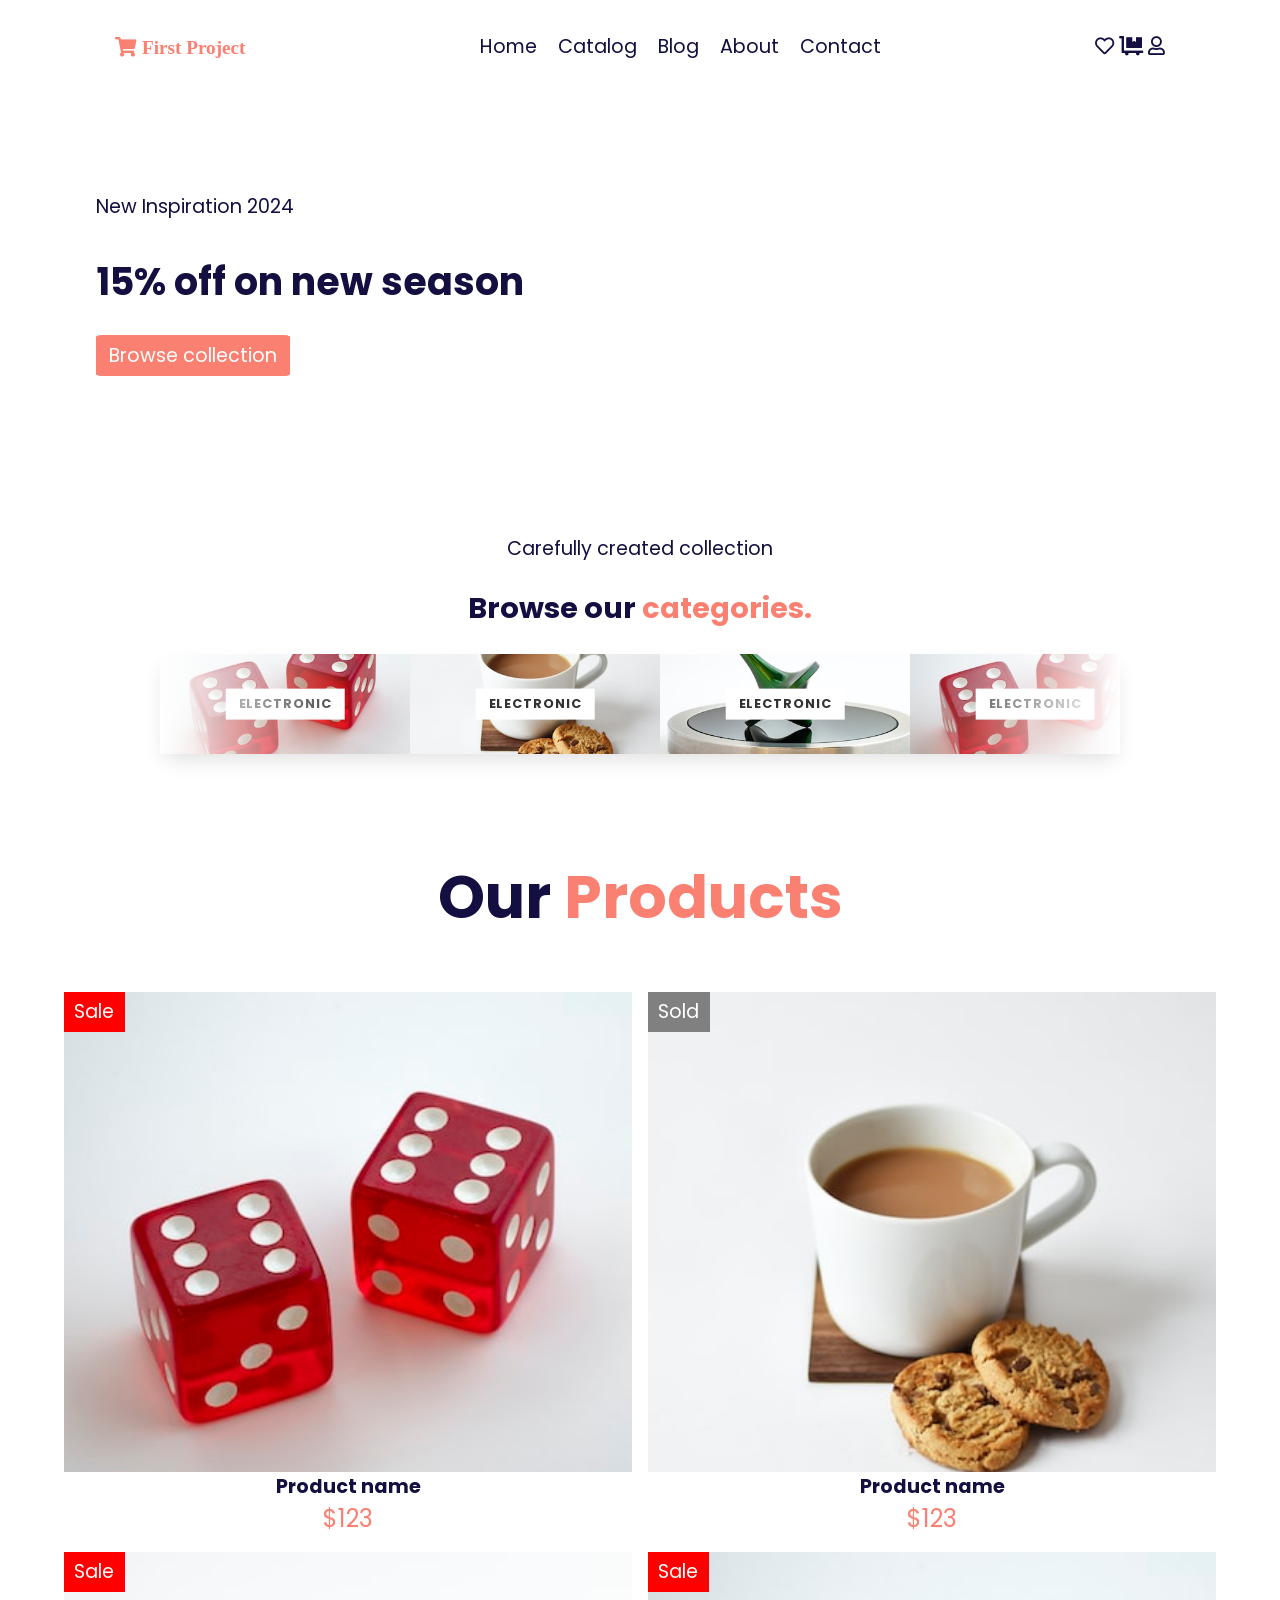
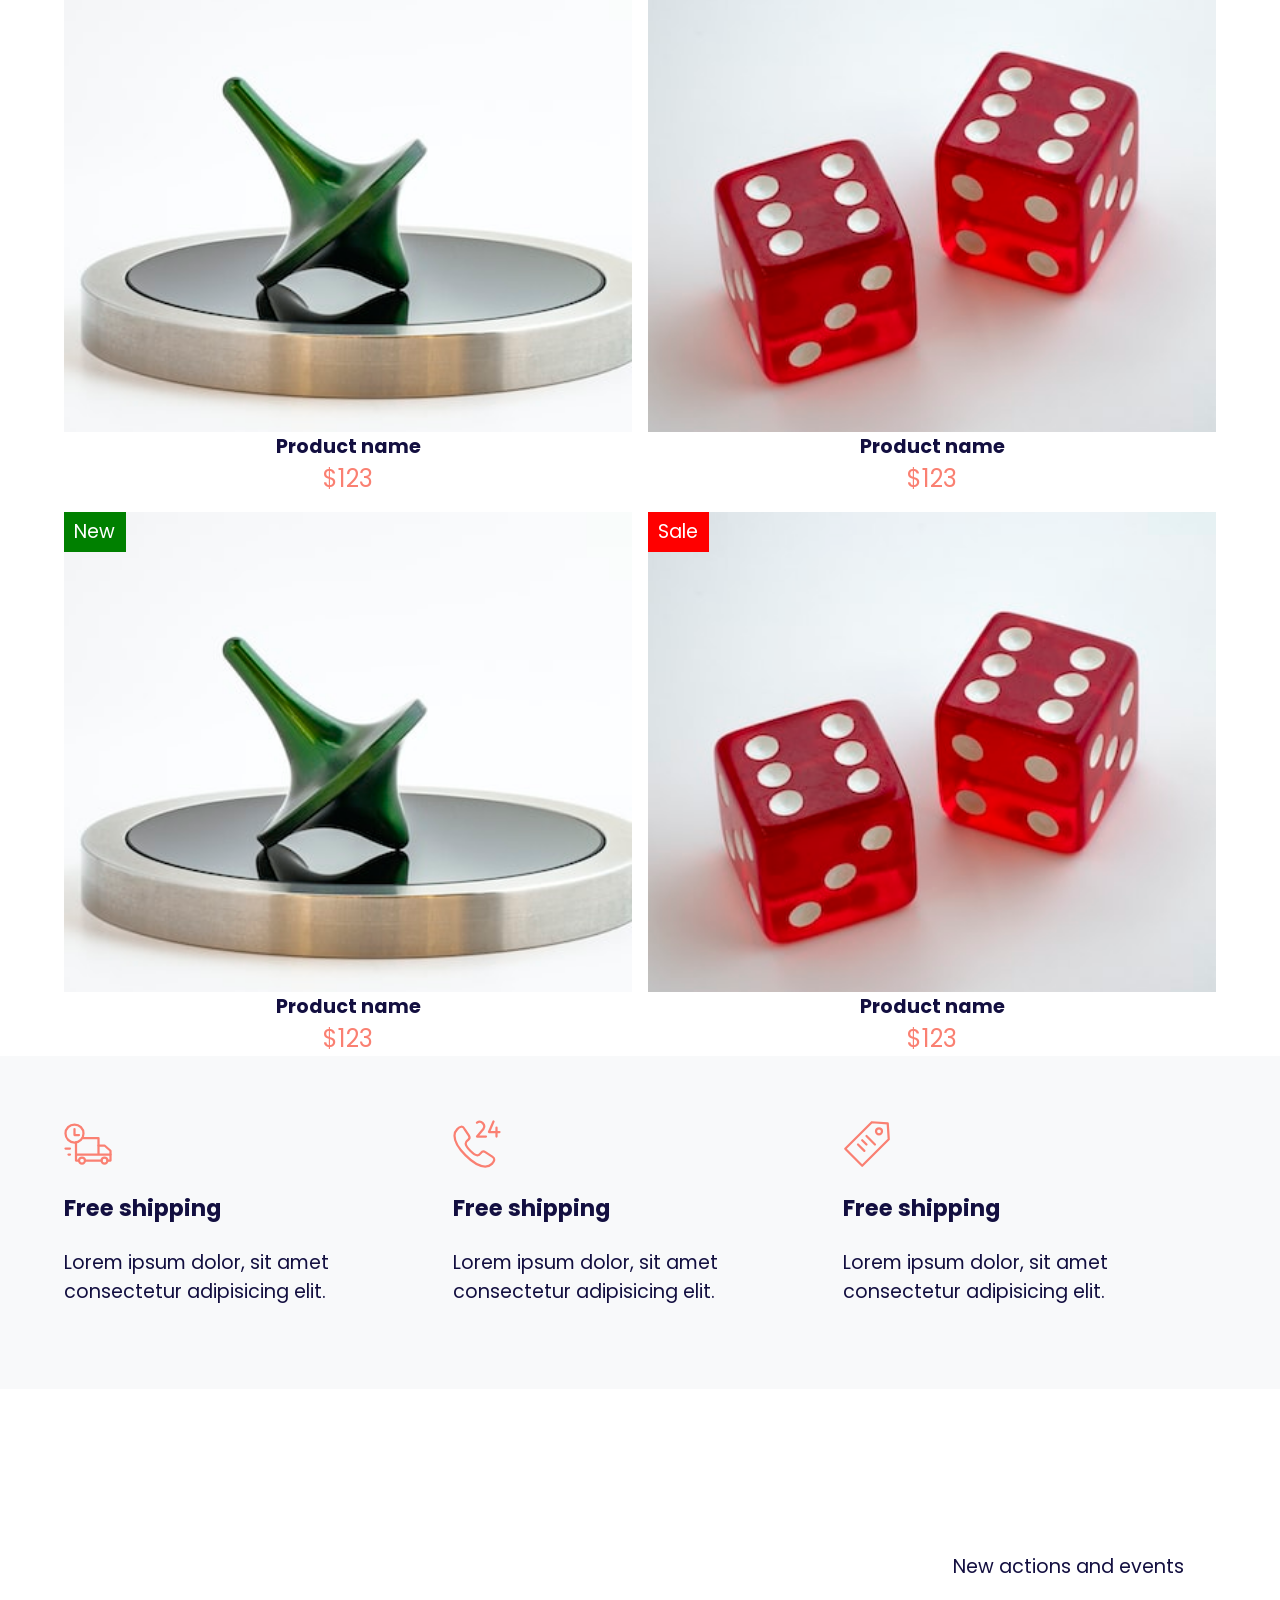
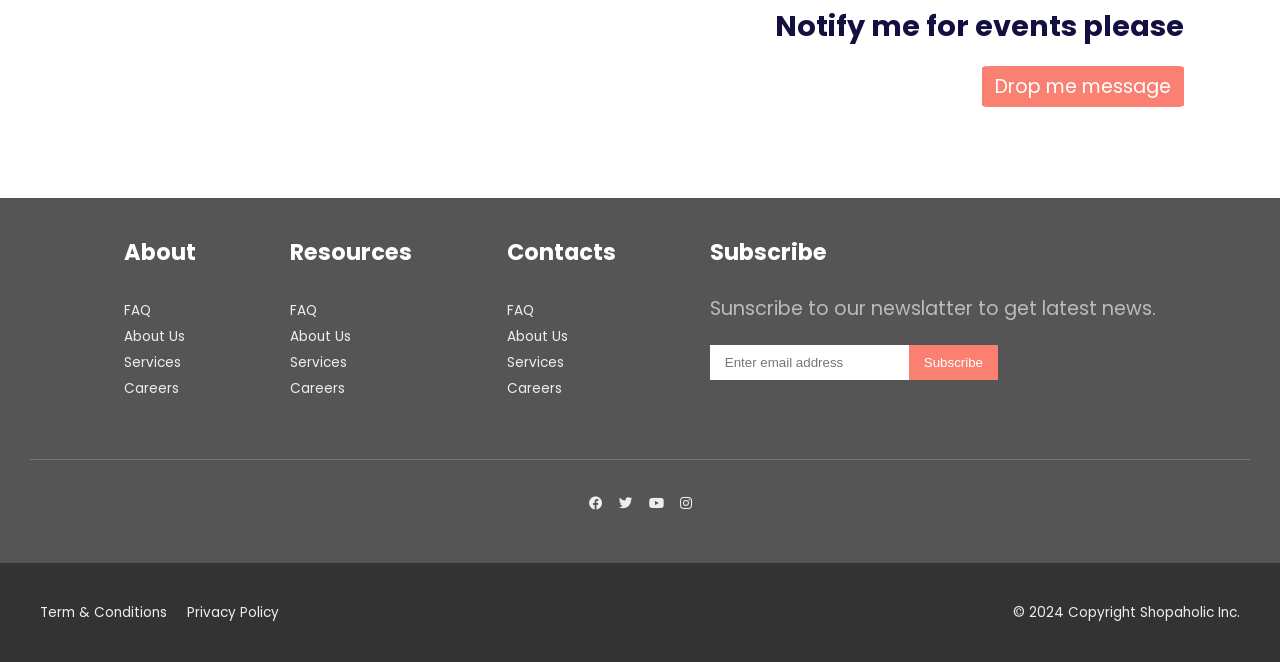
==== commit af44694e: "added unit 2" ====
--- a/index.html
+++ b/index.html
@@ -40,7 +40,7 @@
         </svg>
     </div>
     <header class="page-header">
-        <a href="#!" class="brand fas fa-shopping-cart">&nbsp;First ProjectS&nbsp;</a>
+        <a href="#!" class="brand fas fa-shopping-cart">&nbsp;First Project&nbsp;</a>
         <label for="toggler" class="fas fa-bars"></label>
         <input type="checkbox" id="toggler">
         <nav class="navbar" id="navbar">
--- a/main.css
+++ b/main.css
@@ -4,27 +4,24 @@
 
 @import url("https://cdnjs.cloudflare.com/ajax/libs/font-awesome/5.14.0/css/all.min.css");
 
-*, *:before, *:after {
-	box-sizing: border-box;
-}
-
-:root {
-    --base-color: #130f40;
-    --active-color: salmon;
-    --ancor-color: #130f40;
+* {
+    box-sizing: border-box;
 }
 
 html {
-  font-size: 65%;
+  --base-color: #130f40;
+  --active-color: salmon;
+  font-size: 16px;
 }
 
 body {
     color: var(--base-color);
+    
     font-family: 'Poppins', sans-serif; 
     margin: 0;
-    padding: 0;
+
     font-size: 1.2rem;
-    overflow-x: hidden;
+    position: relative;
 }
 
 h1, h2, h3 {
@@ -35,171 +32,49 @@
     font-size: calc(1.45rem + 1.14vw);
 }
 
-h2 {
-    font-size: calc(1.3rem + 1.14vw);
-}
 
 .list-unstyled {
     list-style: none;
-    padding-left: 0;
-}
-
-/* background */
+}
 
 .bg-dark {
     background-color: #130f40;
 }
-.bg-cover {
-    background-size: cover !important;
-}
-
-.bg-center {
-    background-position: center center !important;
-}
-
-.bg-fixed {
-    background-attachment: fixed !important;
-}
-
-.bg-sale {
-    background-color: red;
-}
-
-.bg-new {
-    background-color: green;
-}
-
-.bg-sold {
-    background-color: gray;
-}
-
-.bg-light{
-    background-color:rgb(248,249,250) !important;
-}
-
-/* text */
-.text-uppercase {
-    text-transform: uppercase;
-}
-
 .text-white {
-    color: white;
-}
-
-.text-center {
-    text-align: center;
-}
-
-.text-left {
-    text-align: left;
-}
-.text-right {
-    text-align: right;
-}
-
-/* border */
+color: white;
+}
+
 
 .border {
     border-style: solid;
     border-width: 1px;
 }
 
-.border-bottom {
-    border: #000 solid 1px;
-}
-
-/* padding */
+.hero {
+
+} 
+.bg-cover {
+    background-size: cover !important;
+}
+.bg-center {
+    background-position: center center !important;
+}
 
 .py-3 {
-    padding: 1.5rem 0;
+    padding: 1rem 0;
 }
 
 .py-5 {
     padding: 3rem 0;
+}
+.mt-5 {
+    margin-top: 3rem;
 }
 
 .px-4 {
     padding-left: 2rem;
     padding-right: 2rem;
 }
-
-/* margin */
-
-.mt-5 {
-    margin-top: 3rem;
-}
-.ml-4 {
-    margin-left: 6rem;
-}
-
-/* container */
-
-.container {
-    width: 97%;
-    margin: 0 auto;  
-}
-
-
-.d-inline-block {
-    display: inline-block !important;
-}
-
-.d-flex {
-    display: flex !important;
-}
-
-.w-100 {
-    width: 100%;
-}
-
-.col-2 {
-    width: 100%;
-    display: flex;
-    flex-wrap: wrap;
-    column-gap:1rem;
-    justify-content: flex-start;
-}
-
-/* columns */
-.col-2 > * {
-    width: 100%;
-}
-
-@media (min-width: 992px) {
-    .col-2 {
-        justify-content: space-between;
-    }
- .col-2 > * {
-     width:calc((100% - 2rem) / 2);
-  }
-}
-
-/* container */
-.col-3 {
-    width: 100%;
-    display: flex;
-    flex-wrap: wrap;
-    column-gap:1rem;
-    justify-content: flex-start;
-    align-items: center;
-}
-
-/* columns */
-.col-3 > * {
-    width: 100%;
-}
-
-@media (min-width: 992px) {
-    .col-3 {
-        justify-content: space-between;
-    }
- .col-3 > * {
-     width:calc((100% - 2rem) / 3);
-  }
-}
-
-
-/* buttons */
 
 .btn {
     font-size: 1.2rem;
@@ -219,33 +94,46 @@
     border-radius: 5%;
 }
 
-.btn-primary:hover {
-    color: var(--active-color);
-    font-weight: 700;
-    background-color: #fff;
-    border-color: var(--active-color);
-}
-
-.btn-outline-dark {
-    color: #000;
-    border-color: #000;
-}
-.btn-outline-dark:hover {
-    color: #fff;
-    background-color: #000;
-    border-color: #000;
-}
-
-.btn-link {
-    font-weight: 700;
-    color: var(--active-color);
-    text-decoration: underline;
-    border: salmon 1px solid;
-}
-
-.btn-link:hover {
-    background-color: salmon;
-    color: white;
+.catalog header {
+    text-align: center;
+    font-size: 2.5rem;
+}
+
+header h2 span {
+    color: salmon;
+}
+
+/* layout */
+
+.container {
+  width: 90%;
+  margin: 0 auto;
+}
+
+.flex-container {
+    display: flex;
+    width: 100%;
+    align-items: center;
+    column-gap: 1rem;
+    flex-wrap: wrap;
+}
+
+.flex-container > * {
+    width: 100%;
+}
+
+
+
+@media (min-width: 768px) {
+    
+    .flex-container {
+        width: 100%;
+    }
+
+    .flex-container > * {
+        width: calc((100% - 2rem) / 3);
+    }
+
 }
 
 /* footer */
@@ -254,284 +142,229 @@
     width: 100%;
     background-color: #555;
     color: #bbb;
-    line-height: 1.5;
+    line-height: 1.5rem;
 }
 
 footer ul {
+    padding-left: 0;
     list-style: none;
-    padding-left: 0;
-}
+}
+
 
 footer a {
-    text-decoration: none;
     color: #eee;
     font-size: .85rem;
-}
-
-.footer-title {
+    text-decoration: none;
+}
+
+footer h3 {
     color: #fff;
-    font-size: 1.375rem;
-    padding-bottom: 0.625rem;
-}
-
-/* Footer main */
+    padding-bottom: .625rem;
+}
+
 .footer-main {
+    display: flex;
+    flex-wrap: wrap;
     padding: 1.25rem 1.875rem;
-    display: flex;
-    flex-wrap: wrap;
-}
-
-@media only screen and (min-width: 29.8125rem /* 477px */) {
+}
+
+@media (min-width: 29.82rem) {
     .footer-main {
-      justify-content: space-evenly;
-    }
-  }
-@media only screen and (min-width: 77.5rem /* 1240px */) {
-    .footer-main {
-      justify-content: space-evenly;
-    }
-}
-
-.footer-main-item {
+        justify-content: space-evenly;
+    }
+}
+
+.footer-main-ityem {
     padding: 1.25rem;
     min-width: 12.5rem;
 }
 
-/* Footer social */
 .footer-social {
     padding: 0 1.875rem 1.25rem;
 }
-  
 .footer-social-list {
     display: flex;
     justify-content: center;
     border-top: 1px #777 solid;
     padding-top: 1.25rem;
 }
-  
 .footer-social-list li {
-    margin: 0.5rem;
-    font-size: 1.25rem;
-}
-  
-.footer-social-list a:hover {
-    color: var(--active-color);
-}
-
-/* Footer legal */
+    margin: .5rem;
+    font-size: 1.4rem;
+}
+
 .footer-legal {
-    padding: 0.9375rem 1.875rem;
+    padding: .9375rem 1.875rem;
     background-color: #333;
 }
-  
-.footer-legal-list {
+.footer-legal-item {
     width: 100%;
     display: flex;
     flex-wrap: wrap;
 }
-  
-.footer-legal-list li {
-    margin: 0.125rem 0.625rem;
+.footer-legal-item li {
+    margin: .125rem .625rem;
     white-space: nowrap;
 }
-  
-/* one before the last child */
-.footer-legal-list li:nth-last-child(2) {
-      flex: 1;
-}
-
-/* Footer main | Newsletter form */
+
 footer form {
     display: flex;
     flex-wrap: wrap;
 }
-
-footer  input[type="email"] {
+footer input[type="email"] {
     border: 0;
-    padding: 0.625rem;
-    margin-top: 0.3125rem;
+    padding: .625rem .9375rem;
+    margin-top: .315rem;
 }
 
 footer input[type="submit"] {
     background-color: var(--active-color);
-    color: #fff;
-    cursor: pointer;
+    color: white;
     border: 0;
-    padding: 0.625rem 0.9375rem;
-    margin-top: 0.3125rem;
-}
-
-/* page header */
+    padding: .625rem .9375rem;
+    margin-top: .315rem;
+}
+
+footer input[type="submit"]:hover {
+    background-color: white;
+    color: var(--active-color);
+    border: var(--active-color) 1px solid;
+}
+
+footer input[type="submit"]:hover > input[type="email"] {
+    border: var(--active-color) 1px solid;
+}
+
+.footer-legal-item li:nth-last-child(2) {
+    flex: 1;
+}
+
+.footer-social-list li a:hover {
+    color: var(--active-color);
+}
+
+footer ul.list-unstyled a:hover {
+    color: white;
+    font-weight: 600;
+} 
+/* navigation */
+
 
 .page-header {
-    background: #fff;
+    background-color: white;
     padding: 2rem 9%;
-  
     display: flex;
     align-items: center;
     justify-content: space-between;
-  
+
     position: fixed;
     top: 0;
     left: 0;
     right: 0;
     z-index: 1000;
-  }
-  
-  .page-header .brand {
-    font-size: 1.5rem;
+
+}
+
+.page-header a {
+    font-size: 1.2rem;
+    color: var(--base-color);
+    /* font-weight: bolder; */
+    text-decoration: none;
+}
+.page-header .navbar a {
+    margin-left: 1rem;
+}
+.navbar a{
+    position: relative;
+}
+
+.navbar a:hover, .toolbar a:hover {
     color: var(--active-color);
-    font-weight: bolder;
-  }
-  .page-header a {
-    text-decoration: none;
-  }
-  .page-header .navbar a {
-    font-size: 1.5rem;
-    color: var(--main-color);
-    margin: 0 1rem;
-    position: relative;
-    transition: all 0.3s;
-  }
-
-.page-header .navbar a::after {
+}
+
+.navbar a::after {
     content: '';
     position: absolute;
     bottom: 0;
     left: 0;
     width: 0%;
-    border-bottom: 2px solid salmon;
-    transition: 0.4s;
-  }
-
-.page-header .navbar a:hover::after {
-    width: 100%;
-}
-  
-.page-header .toolbar a {
+    border-bottom: 2px solid var(--active-color);
+    transition:linear .4s;
+}
+.navbar a:hover::after {
+    width: 100%;
+}
+.brand {
+    color: var(--active-color) !important;
+}
+
+
+#toggler, .page-header label {
+    display: none;
+}
+
+
+
+@media (max-width: 47rem) {
+    .page-header label {
+        display: inline-block;
+    }
+    .page-header {
+        display: flex;
+        justify-content: space-between !important; 
+    }    
+    .navbar{
+        position: absolute;
+        left: 0;
+        right: 0;
+        top: 99%;
+        background-color: white;
+        clip-path: polygon(0 0, 100% 0, 100% 0, 0 0);
+    }
+    .navbar a {
+        display: block;
+        margin: .5rem;
+    }
+    #toggler:checked ~ nav.navbar{
+        clip-path: polygon(0 0, 100% 0, 100% 100%, 0 100%);
+    }
+}
+
+#toggler {
+    display: none;
+}
+
+
+.text-right {
+    text-align: right;
+}
+ 
+.bg-attachment {
+    background-attachment: fixed !important;
+}
+
+.content {
+    text-align: center;
+    margin: 0;
+    padding: 0;
+}
+
+.content strong {
+    color: var(--base-color);
+}
+
+.content .price {
     font-size: 1.5rem;
-    margin-left: 1.5rem;
-    color: var(--main-color);
-    cursor: pointer;
-}
-
-.page-header a:hover {
     color: var(--active-color);
 }
-
-/* hamburger */
-
-#toggler-btn, .page-header label {
-    display: none;
-}
-
-.page-header label {
-  cursor: pointer;
-  font-size: 2rem;
-}
-
-@media (max-width: 45rem) {
-  .page-header label {
-    display: inline-block;
-  }
-
-  .page-header {
-    display: flex;
-    flex-direction: row;
-    flex-wrap: wrap;
-    align-items: center;
-    justify-content: center;
-  }
-
-  .page-header .navbar a  {
-    display: block;
-    margin: .5rem;
-    font-size: 1rem;
-  }
-
-  .page-header .navbar {
-    position: absolute;
-    top: 99%;
-    left: 0;
-    right: 0;
-    background: #fff;
-    clip-path: polygon(0 0, 100% 0, 100% 0, 0 0);
-  }
-
-  #toggler-btn:checked ~  nav.navbar {
-    clip-path: polygon(0 0, 100% 0, 100% 100%, 0 100%);
-  }
-}
-
-
-/* catalog */
-.catalog header {
-    text-align: center;
-    font-size: 2.5rem;
-}
-
-.catalog header h2 span {
-    color: salmon;
-}
-
 .image {
-    height: 35rem;
+    height: 30rem;
     overflow: hidden;
 }
 
 .image img {
-    max-width: 100%;
+    width: 100%;
     object-fit: cover;
-}
-
-.catalog .product-container .product .content {
-    text-align: center;
-    padding: 1rem 0;
-}
-  
-.catalog .product-container .product .content h3 {
-    color: var(--main-color);
-    padding-bottom: .5rem;
-}
-  
-.catalog .product-container .product {
-    position: relative;
-    overflow: hidden;
-}
-  
-  
-.catalog .product-container .product .content .price {
-    font-size: 2rem;
-    color: var(--active-color);
-}
-  
-.catalog .product-container .product .image {
-    height: 35rem;
-    width: 100%;
-    overflow: hidden;
-}
-  
-.catalog .product-container .product .image img {
-    height: 100%;
-    width: 100%;
-    object-fit: cover;
-}
-  
-.catalog .product-container .product .icons a {
-    display: block;
-    width: 5rem;
-    height: 5rem;
-    line-height: 5rem;
-    font-size: 2.2rem;
-    margin-top: 1rem;
-    background: #fff;
-    color: #130f40;
-    text-align: center;
-}
-
-
-.product {
-    position: relative;
 }
 
 
@@ -540,118 +373,80 @@
     top: 1rem;
     right: 2rem;
     z-index: -10;
-}  
-
-
-.image img, .icons, .icons a {
-    transition: .2s linear;
-}
-
-.product:hover .image img {
-   filter: brightness(90%);
-   transform: scale(1.1);
+}
+ 
+.product .icons a {
+    display: block;
+    width: 4rem;
+    height: 4rem;
+    font-size: 2rem;
+    background-color: #fff;
+    color: var(--base-color);
+    text-align: center;
+    text-decoration: none;
+    line-height: 4rem;
+    margin: 0;
 }
 
 .product:hover .icons {
     z-index: 10;
 }
 
-/* grid */
-.catalog .product-container {
-    display: grid;
-    grid-template-columns: repeat(auto-fit, minmax(25rem, 1fr));
-    gap: 1.5rem;
-}
-
-.product-container .product .icons a:hover {
+.image img, .icons, ,icons a {
+    transition: ease .3s;
+}
+
+.product:hover .image img {
+    transform: scale(1.1);
+    /* transform:rotate(45deg); */
+    filter: brightness(90%);
+}
+
+.product .icons a:hover {
     color: #fff;
-    background: var(--active-color);
-}
-
-/* breadcrumb */
+    background-color: var(--active-color);
+} 
+/* breafcrumbs */
+
 .breadcrumb-container {
     display: flex;
+    padding-top: 3rem;
+    margin-top: 3rem;
     justify-content: space-between;
-    padding-top: 3rem;
-}
-
-.breadcrumb-title {
+}
+
+.bg-light {
+    background-color: rgb(248, 249, 250);
+}
+
+.breadcrumb-title, .breadcrumb-item {
     font-weight: 700;
     text-transform: uppercase;
-    letter-spacing: 0.1em;
-    font-size: 1.7rem;
-    padding-top: .75rem;
-}
-.breadcrumb {
-    display: flex;
-    flex-wrap: wrap;
-    justify-content: flex-end;
+    font-size: 1.5rem;
+}
+
+.breadcrum {
+    display: flex;
+    list-style: none;
     padding: 0;
-    font-size: .85rem;
-    list-style: none;
-}
-
-.breadcrumb-item {
-    font-weight: 700;
-    text-transform: uppercase;
-    letter-spacing: 0.1em;
-    font-size: 1.7rem;
 }
 
 .breadcrumb-item+.breadcrumb-item {
     padding-left: .5rem;
 }
+
+.breadcrumb-item+.breadcrumb-item::before {
+    content: '/';
+    padding-right: .5rem;
+}
+
 .breadcrumb-item.active {
-    color: #adb5bd;
-}
-
-.breadcrumb-item a:hover { 
-  color: var(--active-color);
-}
-
-.breadcrumb-item+.breadcrumb-item::before {
-    float: left;
-    padding-right: .5rem;
-    color: #ced4da;
-    content: var(--breadcrumb-divider,  "/") ;
-}
-
-/* contact */
-.contact-wrapper {
-    display: grid;
-    gap: 1rem;
-}
-  
-.contact-header {
-    grid-column: 1 / 8;
-    grid-row: 1;
-
-}
-  
-.contact-main {
-    grid-column: 1 / 6;
-    grid-row: 2;
-
-}
-  
-.contact-sidebar {
-    grid-column: 6 / 8;
-    grid-row: 2;
-    /* background: green; */
-}
-
-@media only screen and (max-width: 768px)  {
-	.contact-main {
-        grid-column: 1 / 4;
-        grid-row: 2 ;
-        /* background: blue; */
-    }
-      
-    .contact-sidebar {
-        grid-column: 1 / 4;
-        grid-row: 3;
-        /* background: green; */
-    }
+    color: #bbb;
+}
+
+.breadcrumb-item a {
+    color: var(--base-color);
+    text-decoration: none;
 }
 
 /* contacts */
@@ -675,7 +470,7 @@
 }
 
 .contact-sidebar {
-    /* border: blue 1px solid; */
+    border: blue 1px solid;
     grid-column: 3 / 4;
     grid-row: 2 / 3;
 }
@@ -698,7 +493,85 @@
 }
 
 
-/* svg */
+
+.product-container {
+    /* position: relative; */
+    display: grid;
+    gap: 1rem;
+    grid-template-columns: repeat(auto-fit, minmax(25rem, 1fr));
+}
+
+.product {
+    position: relative;
+}
+
+.badge {
+    display: inline-block;
+    padding: .35rem .65rem;
+    text-align: center;
+    vertical-align: baseline;
+}
+
+
+.bg-sale {
+    background-color: red;
+}
+
+.bg-new {
+    background-color: green;
+}
+
+
+.bg-sold {
+    background-color: gray;
+}
+.product .badge {
+    position: absolute;
+    top: 0;
+    left: 0;
+    z-index: 10;
+}
+
+
+.catalog-container {
+    display: grid;
+}
+
+.catalog-container main {
+    grid-column: 4 / 12;
+    /* grid-row: 1; */
+    border: green 1px solid;
+}
+
+.catalog-container aside {
+    border: blue 1px solid;
+    grid-column: 1 / 3;
+    /* grid-row: 1; */
+}
+
+
+@media (max-width: 768px) {
+    .catalog-container {
+        display: block;
+    }
+    .catalog-container main {
+
+       width: 100%;
+    }
+    .catalog-container aside {
+
+        width: 100%;
+    }
+}
+
+.svg-icon {
+    width: 32px;
+    height: 32px;
+    vertical-align: text-bottom;
+    stroke: currentColor;
+    stroke-width: 0ch3;
+}
+
 .svg-icon {
     width: 32px;
     height: 32px;
@@ -707,157 +580,74 @@
     stroke-width: 3;
 }
 
-.svg-icon.svg-icon-light {
-    stroke-width: 2;
-}
-
 .svg-icon-big {
     width: 48px;
     height: 48px;
-}
-
-.icon:hover .svg-icon{
+    vertical-align: text-bottom;
     stroke: var(--active-color);
     stroke-width: 3;
 }
 
-
-/* form */
-.form-container {
-    width: 100%;
-    /* padding: 0 2rem; */
-    margin: 0 auto;
-}
-
-form {
-    margin: 0;
-    padding: 0;
-}
-
-.form-control {
-    display: block;
-    width: 100%;
-    padding: .375rem .75rem;
-    font-size: 1rem;
-    font-weight: 400;
-    line-height: 1.5;
-    color: #212529;
-    background-color: #fff;
-    background-clip: padding-box;
-    border: 1px solid #ced4da;
-    appearance: none;
-    border-radius: 0;
-    transition: border-color 0.15s ease-in-out, box-shadow 0.15s ease-in-out; 
-} 
-
-/* */
-
-.input-group {
-    display: flex;
-    flex-wrap: wrap;
-}
-
-.input-group div {
-    padding: 0%;
-    margin: 0%;
-    flex: 1;
-}
-
-.form-control:focus {
-    color: #212529;
-    background-color: #fff;
-    border-color: #eed8a5;
-    outline: 0;
-    box-shadow: 0 0 0 .25rem rgba(220, 177, 74, 0.25);
-}
-
-.form-control::placeholder {
-    color: #adb5bd;
-    opacity: 1;
-}
-
 /* cart */
-.cart-header {
-    grid-area: hd;
-}
-.cart-footer {
-    grid-area: ft;
-}
-.cart-content {
-    grid-area: main;
-}
-.cart-sidebar {
-    grid-area: sd;
-}
 
 .cart-wrapper {
     display: grid;
     gap: 1rem;
+    grid-template-columns: 1fr;
+    grid-template-areas: 'm' 's' 'f';
     grid-auto-rows: minmax(100px, auto);
-    grid-template-columns: 1fr;
-    grid-template-areas:
-      "hd"
-      "main"
-      "sd"
-      "ft";
-  }
-
-
-  @media (min-width: 500px) {
+}
+
+@media (min-width: 500px) {
     .cart-wrapper {
-      grid-template-columns: repeat(12, 1fr);
-      grid-template-areas:
-        "hd hd hd hd hd hd hd hd hd hd hd hd"
-        "main main main main main main main main main main main main"
-        "sd sd sd sd sd sd sd sd sd sd sd sd"
-        "ft ft ft ft ft ft ft ft ft ft ft ft";
-    }
-  }
-  @media (min-width: 700px) {
+        grid-template-columns: repeat(12, 1fr);
+        grid-template-areas: 
+        "m m m m m m m m m m m m"
+        "s s s s s s s s s s s s"
+        "f f f f f f f f f f f f "
+        ;
+    }
+}
+
+@media (min-width: 768px) {
     .cart-wrapper {
-      grid-template-areas:
-        "hd hd hd hd hd hd hd hd hd hd hd hd"
-        "main main main main main main main main main sd sd sd"
-        "ft ft ft ft ft ft ft ft ft ft ft ft";
-    }
-  }
-
-.align-items-center {
-    align-items: center;
-}
+        grid-template-areas: 
+        "m m m m m m m m m s s s"
+        "f f f f f f f f f f f f "
+        ;
+    }
+}
+
+.cart-content {
+    grid-area: m;
+    border: red solid 1px;
+}
+
+
+.cart-sidebar {
+    grid-area: s;
+    border: green solid 1px;
+}
+
+
 .cart-footer {
-    padding-top: 3rem;
-}
-.cart-footer nav {
-    display: flex;
-    align-items: center;
-    justify-content: center;
-
-}
-
-/* table */
+    grid-area: f;
+    border: magenta solid 1px;
+}
+
+
 table {
     border-collapse: collapse;
 }
-    
-th {
-    text-align: inherit;
-}
-    
-thead, tbody, tfoot, tr, td, th {
-    border-color: inherit;
-    border-style: solid;
-    border-width: 0;
-}
 
 .table-responsive {
+    width: 100%;
     overflow-x: auto;
 }
 
 .table {
     width: 100%;
     text-align: start;
-    border-collapse: collapse;
     margin-bottom: 1rem;
     vertical-align: top;
 }
@@ -867,277 +657,152 @@
     vertical-align: bottom;
 }
 
-.table>tbody {
-    vertical-align: inherit;
-}
-    
-.table>:not(:first-child) {
-    border-top: 2px solid currentColor;
-}
-
-.table th {
-    text-align: center;
-    padding: 0.5rem;
-    color: rgb(161, 161, 170);
-    font-weight: 400;
-}
-
 .table tr {
     display: flex;
     align-items: center;
     justify-content: space-between;
 }
 
+.align-middle {
+    vertical-align: middle !important;
+}
+
 .table td {
-    padding: 0.5rem;
+    padding: .5rem .5rem 0 0;
 }
 
 .table td:nth-child(2), .table th:nth-child(2) {
-    flex:.5; 
-}
-
-.table td .remove {
+    flex: .5;
+}
+
+.remove {
     width: 28px;
     height: 28px;
-    padding: 6px;
-    color: red;
-}
-  
-.ammount {
-    color: rgb(239, 68, 68);
-}
-
-.quantity {
+    padding: .4rem;
+    color: var(--active-color);
+}
+
+.amount::before {
+    content: '$';
+}
+
+
+
+.form-control {
+    display: block;
+    width: 100%;
+    padding: .5rem 1rem;
+    line-height: 1.5;
+    background-color: #fff;
+    border: 1px solid #bbb;
+    transition: border-color .15s ease-in-out, box-shadow .15s ease-in-out;
+
+}
+
+.input-group {
+    display: flex;
+    flex-wrap: wrap;
+}
+
+.input-group div {
+    flex: 1;
+}
+
+.form-control:focus {
+    background-color: #eed8a5;
+    border-color: #f00;
+    box-shadow: 0 0 0 .25rem rgba(220, 177, 74, .25);
+}
+.form-control::placeholder {
+    /* opacity: 1; */
+}
+
+.text-center {
+    text-align: center;
+}
+
+/* carousel */
+
+.carousel {
     display: flex;
     align-items: center;
-}
-
-.quantity input {
-    width: 2em;
-    text-align: center;
-    border: none;
-}
-
-.quantity button {
-    background: none;
-    border: none;
-    width: 1rem;
-    outline: none;
-}
-
-.align-middle {
-    vertical-align: middle !important;
-}
-
-.total::before, .subtotal::before, .price::before {
-    content: '$';
-}
-
-.table tr:nth-child(even) {
-    background-color: rgb(244, 244, 244);
-}
-
-
-
-/* layout */
-.flex-container {
-    display: flex;
-    width: 100%;
-    align-items: center;
-    column-gap: 1rem;
-    flex-wrap: wrap;
-}
-
-.flex-container > * {
-    width: 100%;
-}
-
-@media (min-width: 768px) {
-    
-    .flex-container {
-        width: 100%;
-    }
-    .flex-container > * {
-        width: calc((100% - 2rem) / 3);
-    }
-}
-
-
-/* badges */
-.badge {
-    display: inline-block;
-    padding: .35rem .65rem;
-    text-align: center;
-    vertical-align: baseline;
-}
-
-
-.product .badge {
-    position: absolute;
-    top: 0;
-    left: 0;
-    z-index: 10;
-}
-
-.product .icons {
-    position: absolute;
-    top: 1rem;
-    right: 2rem;
-}
-
-/* catalog */
-.catalog-container {
-    display: grid;
-    gap: 1rem;
-}
-
-.catalog-container main {
-    grid-column: 4 / 13;
-    /* border: green 1px solid; */
-}
-
-.catalog-container aside {
-    /* border: blue 1px solid; */
-    grid-column: 1 / 4;
-}
-
-@media (max-width: 768px) {
-    .catalog-container {
-        display: block;
-    }
-    .catalog-container main {
-       width: 100%;
-    }
-    .catalog-container aside {
-        width: 100%;
-    }
-}
-
-/* categories */
-ul.categories {
-    padding: 0;
-}
-
-ul.categories a{
-    text-decoration: none;
-    color: var(--ancor-color);
-}
-
-ul.categories a:hover{
-    text-decoration: none;
-    color: var(--active-color);
-}
-
-ul.categories li {
-   padding: 0.5rem 1rem;
-}
-
-ul.categories li:nth-child(even) {/* all even-numbered children: */
-   background-color: lightgrey;
-}
-
-/* carousel */
-
-.carousel {
-    align-items: center;
-    background: #fff;
-    display: flex;
+    background-color: white;
     justify-content: center;
-  }
-  
-  @keyframes scroll {
-    0% {
-      transform: translateX(0);
-    }
-    100% {
-      transform: translateX(calc(-250px * 7));
-    }
-  }
-  
-  .slider {
-    background: white;
-    box-shadow: 0 10px 20px -5px rgba(0, 0, 0, 0.125);
+}
+
+.slider {
     height: 100px;
     margin: auto;
     overflow: hidden;
     position: relative;
     width: 960px;
-  }
-  
-  .slider::before, .slider::after {
-    background: linear-gradient(to right, white 0%, rgba(255, 255, 255, 0) 100%);
-    content: "";
+    box-shadow: 0 10px 20px -5px rgba(0, 0, 0, .125);
+}
+
+.category-item {
+    display: block;
+    position: relative;
+    
+}
+
+.category-item-title {
+    display: inline-block;
+    background-color: white;
+    font-size: .8rem;
+    text-transform: uppercase;
+    letter-spacing: .07em;
+    position: absolute;
+    top: 50%;
+    left: 50%;
+    color: #333;
+    transform: translate(-50%, -50%);
+    padding: .5em 1em;
+}
+
+.slide-track {
+    width: calc(250px * 14);
+    display: flex;
+    animation: carousel 40s infinite linear;
+}
+
+.slide img {
+    display: block;
     height: 100px;
-    position: absolute;
+    width: 250px;
+    object-fit: cover;
+}
+
+@keyframes carousel {
+    0% {
+        transform: translateX(0);
+    }
+
+    100% {
+        transform: translateX(calc(-250px * 7));
+    }
+}
+
+.slider::before, .slider::after {
+    content: '';
+    height: 100%;
     width: 200px;
     z-index: 2;
-  }
-  
-  .slider::after {
+    position: absolute;
+    background: linear-gradient(to right, white 0%, rgba(255, 255, 255, 0) 100%);
+}
+
+.slider::before {
+    left: 0;
+    top: 0;
+}
+
+.slider::after {
     right: 0;
     top: 0;
     transform: rotateZ(180deg);
-  }
-  
-  .slider::before {
-    left: 0;
-    top: 0;
-  }
-  
-  .slider .slide-track {
-    animation: scroll 40s linear infinite;
-    display: flex;
-    width: calc(250px * 14);
-  }
-  
-  .slider .slide {
-    height: 100px;
-    width: 250px;
-  }
-  
-  .slider .slide img {
-      display: block;
-      height: 100px;
-      width: 250px;
-      object-fit: cover;
-  }
-  
-  
-  /* category */
-  .category-item {
-      display: block;
-      position: relative;
-  }
-    
-  .category-item img {
-      transition: all 0.3s;
-  }
-    
-  .category-item-title {
-      display: inline-block;
-      padding: 0.5rem 1rem;
-  
-      color: #343a40;
-      background: #fff;
-      font-size: 0.8rem;
-      text-transform: uppercase;
-      letter-spacing: 0.07em;
-  
-      position: absolute;
-      top: 50%;
-      left: 50%;
-  
-      transform: translate(-50%, -50%);
-      box-shadow: 0 0 5px rgba(0, 0, 0, 0.07);
-    
-  }
-    
-  .category-item:hover img {
-      opacity: 0.7;
-  }
+}
 
 /* blog */
-
 .container-blog {
     display: flex;
     gap: 1rem;
@@ -1150,28 +815,26 @@
 }
 
 .container-blog aside {
-    border-left: 1px dotted black;
-    padding: 0.5rem 1rem;
+    border-left: 1px dotted #ccc;
+    padding: .5rem 1rem;
     flex: 1;
 }
-  
-.container-blog  main {
-    padding: 0.5rem;
+
+.container-blog main{
+    padding: .5rem;
     flex: 3;
 }
-
 
 .container-blog main,
 .container-blog .sidebar {
-  container-type: inline-size;
-  container-name: sidebar;
-}
-
+    container-type: inline-size;
+    container-name: sidebar;
+}
 
 .card {
     display: flex;
-    flex-direction: row;
-    border: #ced4da 1px dotted;
+    flex-wrap: row;
+    border: 1px #ccc dotted;
 }
 
 .card-body {
@@ -1179,436 +842,288 @@
     padding: 1rem;
 }
 
-.card-body p {
-    font-size: clamp(.9rem, .5cqi + 1rem, 1.5rem);
-}
-
-.card-body h3 {
-    font-size: clamp(1.25rem, 3cqi + 1rem, 2.5rem);
-}
-
 .card-header {
     max-width: 500px;
     padding: 1rem;
-    margin-bottom: 0;
-}
-
-
-
-@container sidebar (max-width: 45rem) {
-  .card {
-    flex-direction: column;
-  }
-
-  .card-header {
-    width: 100%;
-  }
-}
-
+    margin: 0;
+}
+
+@container sidebar (max-width:45rem) {
+    .card {
+        flex-direction: column;
+    }
+    .card-header {
+        width: 100%;
+    }
+}
 
 @media (max-width: 45rem) {
-     
-  .container-q, .container-blog {
-      flex-wrap: wrap;
-      flex-direction: row;
-  }
-
-  .container-q main, .container-q aside, .container-blog main, .container-blog aside {
-     flex: auto;
-     width: 100%;
-  }
-
-} 
-
-/* Modal */
-
-.modal{
+    .container-blog {
+        flex-wrap: wrap;
+        flex-direction: row;
+    }
+
+    .container-blog main, .container-blog aside {
+        flex: auto;
+        width: 100%;
+    }
+}
+
+.card-body p {
+    font-size: clamp(.9rem, .5cqi + 1rem, 1.5rem);
+}
+
+.card-body h3 {
+    font-size: clamp(1.25rem, 3cqi + 1rem, 2.5rem);
+}
+
+/* modal */
+
+.modal {
     position: fixed;
-
-    top:0;
-    left:0;
+    top: 0;
     right: 0;
+    left: 0;
     bottom: 0;
-    z-index: 999;
- 
     width: 100%;
     height: 100%;
     margin: auto;
 
-    transition: all 0.4s;
+    transition: all .4s;
+    overflow-y: auto;
+    overflow-x: hidden;
+    max-width: 50%;
 
     opacity: 0;
     visibility: hidden;
     pointer-events: none;
-    
-    overflow-x: hidden;
-    overflow-y: auto;
-    max-width: 50%;
-
-}
-
+}
 
 .modal-dialog {
+    width: 100%;
+    position: absolute;
+    top: 50%;
+    left: 50%;
+    transform: translate(-50%, -40%);
+    padding: .5rem 1rem;
+    background-color: white;
+    border-radius: 1rem;
+    border: 1px solid rgba(0, 0, 0, .5);
+}
+
+.modal-body {
+    display: flex;
+    width: 100%;
+}
+
+.modal-body main {
+    flex: 1;
+    padding: .5rem;
+    width: 100%;
+}
+
+.modal-body aside {
+    flex: 1;
+    padding: .5rem;
+    width: 100%;
+}
+
+.modal-body aside img {
+    max-width: 100%;
+    object-fit: cover;
+}
+
+.info-container {
+    display: grid;
+    gap: 1rem;
+}
+
+.info-header {
+    grid-column: 1 / 3;
+    grid-row: 1;
+}
+
+.info-price {
+    grid-column: 1 / 2;
+    grid-row: 2;
+}
+
+.info-shipping {
+    grid-column: 2 / 3;
+    grid-row: 2;
+}
+
+.info-qty {
+    grid-column: 1 / 3;
+    grid-row: 3;
+}
+
+.info-butoon {
+    grid-column: 1 / 3;
+    grid-row: 4;
+}
+.info-description {
+    grid-column: 1 / 3;
+    grid-row: 5;
+}
+
+.info-qty input[type='number'] {
+    max-width: 3.5rem;
+    height: 2.5rem;
+    border: 1px dotted lightgoldenrodyellow;
+}
+
+.info-qty input:in-range {
+    background-color: rgba(0, 255, 0, .25);
+}
+
+.info-qty input:out-of-range {
+    background-color: rgba(255, 0, 0, .25);
+    border-color: #f00;
+}
+
+.info-butoon a.btn {
+    display: inline-block;
+    padding: .5rem 1.2rem;
+    font-size: 1.2rem;
+    letter-spacing: 1px;
+    text-decoration: none;
+    border-radius: 30px;
+    color: white;
+    border: 1px solid white;
+    box-shadow: inset 0 0 0 0 white;
+    transition: .4s;
+}
+
+.info-butoon a.btn-submit {
+    width: 100%;
+    margin-top: 5px;
+    color: var(--active-color);
+    font-size: 1.4rem;
+    background: transparent;
+    border: 1px solid salmon;
+    box-shadow: inset 0 0 0 0 salmon;
+    border-radius: 30px;
+}
+
+.info-butoon a.btn-submit:hover {
+    color: white;
+    box-shadow: inset 260px 0 0 0 salmon;
+}
+
+.close {
+    position: absolute;
+    right: 1rem;
+    top: 1rem;
+    width: 24px;
+    height: 24px;
+    border-radius: 24px;
+    border: gray 1px solid;
+    transition: all .5s ease-out;
+    z-index: 10;
+    text-align: center;
+}
+
+.close:hover {
+    background-color: salmon;
+    border-color: salmon;
+    color: white;
+}
+
+.modal:target {
+    visibility: visible;
+    opacity: 1;
+    pointer-events: auto;
+}
+
+/* dialog */
+
+#login {
+    z-index: 10;
     width: 100%;
     position: absolute;
     top: 50%;
     left: 50%;
     transform: translate(-50%, -50%);
-    
-    padding: 1rem 1.5rem;
-    background: white;
-    border-radius: 1rem;
-    
-    border: 1px solid rgba(0, 0, 0, 0.5);
-    
-}
-
-.modal:target{
-    visibility: visible;
-    opacity: 1;
-    pointer-events: auto;
-}
-
-
-.modal-body {
-    display: flex;
-    width: 100%;
-}
-
-.modal-body main{
-    flex: 1;
-    border: 1px solid red;
-    padding: .5rem 1rem;
-    width: 100%;
-    
-}
-
-.modal-body aside{
-    flex: 1;
-    border: 1px solid blue;
-
-}
-.modal-body aside img {
-    max-width: 100%;
-    object-fit: cover;
-}
-.info-container {
-    display: grid;
-    gap: 1rem;
-}
-
-
-.info-header {
-    grid-column: 1 / 3;
-    grid-row: 1;
-}
-
-.info-price {
-    grid-column: 1 / 2 ;
-    grid-row: 2;    
-}
-
-.info-shipping {
-    grid-column: 2 / 3;
-    grid-row: 2;        
-}
-
-.info-qty {
-    grid-column: 1 / 3;
-    grid-row: 3;
-}
-
-/* pseudo class */
-
-.qty input[type=number] {
-    max-width: 3.5rem;
-    height: 2.5rem;
-    border: 1px dotted lightgoldenrodyellow;
-}
-
-.qty input:in-range {
-    background-color: rgba(0, 255, 0, 0.25);
-  }
-  
-.qty input:out-of-range {
-    background-color: rgba(255, 0, 0, 0.25);
-    border: 2px solid red;
-}
-
-
-
-.info-button {
-    grid-column: 1 / 3;
-    grid-row: 4;
-}
-
-.info-button a.btn {
-  display: inline-block;
-  padding: .5rem 1.2rem;
-  font-size: 1.2rem;
-  letter-spacing: 1px;
-  text-decoration: none;
-  border-radius: 30px;
-  color: #ffffff;
-  outline: none;
-  border: 1px solid #ffffff;
-  box-shadow: inset 0 0 0 0 #ffffff;
-  transition: .3s;  
-}
-
-
-.info-description {
-    grid-column: 1 / 3;
-    grid-row: 5;            
-}
-
-
-.info-button a.btn-submit {
-  width: 100%;
-  margin-top: 5px;
-  color: salmon;
-  font-size: 1.4rem;
-  letter-spacing: 1px;
-  cursor: pointer;
-  background: transparent;
-  border: 1px solid salmon;
-  border-radius: 30px;
-  box-shadow: inset 0 0 0 0 salmon;
-  transition: .3s;
-}
-
-.info-button a.btn-submit:hover {
-  color: #ffffff;
-  box-shadow: inset 250px 0 0 0 salmon;
-}
-
-
-@media (max-width: 45rem) {
-            
-    .modal-body {
-        flex-wrap: wrap;
-        flex-direction: row;
-    }
-    
-    .modal-body main, .modal-body aside {
-                
-        flex: auto;
-        width: 100%;
-    }
-
-} 
-
-
-/* dialog */
-
-
-#login {
-    z-index: 10;
-
-    width: 100%;
-    position: absolute;
-    top: 50%;
-    left: 50%;
-    transform: translate(-50%, -50%);
-
-    background: white;
-    border-radius: 1rem;
-    
-    border: 1px solid rgba(0, 0, 0, 0.5);
-
+    background-color: white;
+    border: 1px solid rgba(0, 0, 0, .5);
     overflow-x: hidden;
     overflow-y: auto;
     max-width: 50%;
-    
-
-}
-
-
-.close {
-  
-  position: absolute;
-  right: 1rem;
-  top: 1rem;
-
-  text-align: center;
-  text-decoration: none;
-  font-weight: bold;
-  background: lightgrey;
-  color: #000;
-
-  width: 24px;
-  height: 24px;
-  line-height: 24px;
-  
-  border-radius: 24px;
-  border: grey 1px solid;
-  
-  transition: all 0.5s ease-out;
-
-  z-index: 10;
-}
-
-.close:hover {
-  background: salmon;
-  border-color: salmon;
-  color: #fff;
-  transition: all 0.5s ease-out;
-}
+}
+
 
 .login-container {
     display: flex;
-
 }
 
 .login-container h2 {
-  margin: 0 0 1rem 0;
-  font-size: 2rem;
-  font-weight: 700;  
+    margin: 0 0 1rem 0;
+    font-size: 2rem;
+    font-weight: 700;
 }
 
 .login-container p {
-  margin: 0 0 20px 0;
-  font-size: 1.1rem;
-  font-weight: 500;
-  line-height: 1.4rem;  
-}
-
-.col-left {
-    flex: 1;
-    clip-path: polygon(0 0, 0% 100%, 100% 0);
-
-    background: linear-gradient(to right bottom, salmon 0%, white 100%);
-
-}
-
-
-.col-right {
+    margin: 0 0 20px 0;
+    font-size: 1.1rem;
+    line-height: 1.4;
+}
+
+.login-container main {
     flex: 1;
     padding: 1rem 1.5rem;
 }
 
 .login-text {
-  position: relative;
-  width: 100%;
-  color: #fff;
-  padding: 1rem 1.5rem;
-}
-
-
+    position: relative;
+    width: 100%;
+    color: white;
+    padding: 1rem 1.5rem;
+}
 .login-text .btn {
-  display: inline-block;
-  padding: .5rem 1.2rem;
-  font-size: 1.2rem;
-  letter-spacing: 1px;
-  text-decoration: none;
-  border-radius: 30px;
-  color: #ffffff;
-  outline: none;
-  border: 1px solid #ffffff;
-  box-shadow: inset 0 0 0 0 #ffffff;
-  transition: .3s;
+   display:inline-block ;
+   padding: .5rem 1.2rem;
+   font-size: 1.2rem;
+   letter-spacing: 1px;
+   text-decoration: none;
+   border-radius: 30px;
+   color: white;
+   border: 1px solid white;
+   box-shadow: inset 0 0 0 0 white;
+   transition: .4s;
 }
 
 .login-text .btn:hover {
-  color: salmon;
-  box-shadow: inset 150px 0 0 0 #ffffff;
+    color: salmon;
+    box-shadow: inset 150px 0 0 0 white;
+}
+.login-container aside {
+    flex: 1;
+
+    clip-path: polygon(0 0, 0 100%, 100% 0 );
+    background: linear-gradient(to right bottom, salmon 0%, white 100%);
 }
 
 .login-form {
-  position: relative;
-  width: 100%;
-
-}
-
-
-.login-form p:last-child {
-  margin: 0;
-  padding-top: 3px;
-}
-
-.login-form p a {
-  color: salmon;
-  font-size: 14px;
-  text-decoration: none;
+    position: relative;
+    width: 100%;
 }
 
 .login-form label {
-  display: block;
-  width: 100%;
-  margin-bottom: 2px;
-  letter-spacing: .5px;
-}
-
-.login-form p:last-child label {
-  width: 60%;
-  float: left;
-}
-
-.login-form label span {
-  color: #ff574e;
-  padding-left: 2px;
+    display: block;
+    width: 100%;
+    margin-bottom: 2px;
 }
 
 .login-form input {
-  display: block;
-  width: 100%;
-  height: 3rem;
-  padding: 0 1rem;
-  outline: none;
-  border: 1px solid #cccccc;
-  border-radius: 30px;
+    display: block;
+    width: 100%;
+    height: 3rem;
+    padding: 0 1rem;
+    border: 1px solid #ccc;
+    border-radius: 30px;
 }
 
 .login-form input:focus {
-  border-color: #ff574e;
-}
-
-
-.login-form input[type=submit] {
-  display: inline-block;
-  width: 100%;
-  margin-top: 5px;
-  color: salmon;
-  font-size: 1.4rem;
-  letter-spacing: 1px;
-  cursor: pointer;
-  background: transparent;
-  border: 1px solid salmon;
-  border-radius: 30px;
-  box-shadow: inset 0 0 0 0 salmon;
-  transition: .3s;
-}
-
-
-.login-form input[type=submit]:hover {
-  color: #ffffff;
-  box-shadow: inset 250px 0 0 0 salmon;
-}
-
-
-dialog::backdrop {
- background: repeating-linear-gradient(
-   45deg,
-   rgba(0, 0, 0, 0.2),
-   rgba(0, 0, 0, 0.2) 1px,
-   rgba(0, 0, 0, 0.3) 1px,
-   rgba(0, 0, 0, 0.3) 20px
- );
-/* backdrop-filter: blur(3px);*/
-}
-
-
-@media (max-width: 45rem) {
-            
-    .login-container {
-        flex-wrap: wrap;
-        flex-direction: row;
-    }
-    
-    .login-container .col-left, .login-container .col-right {
-                
-        flex: auto;
-        width: 100%;
-    }
-
-} +    border-color: #f00;
+}
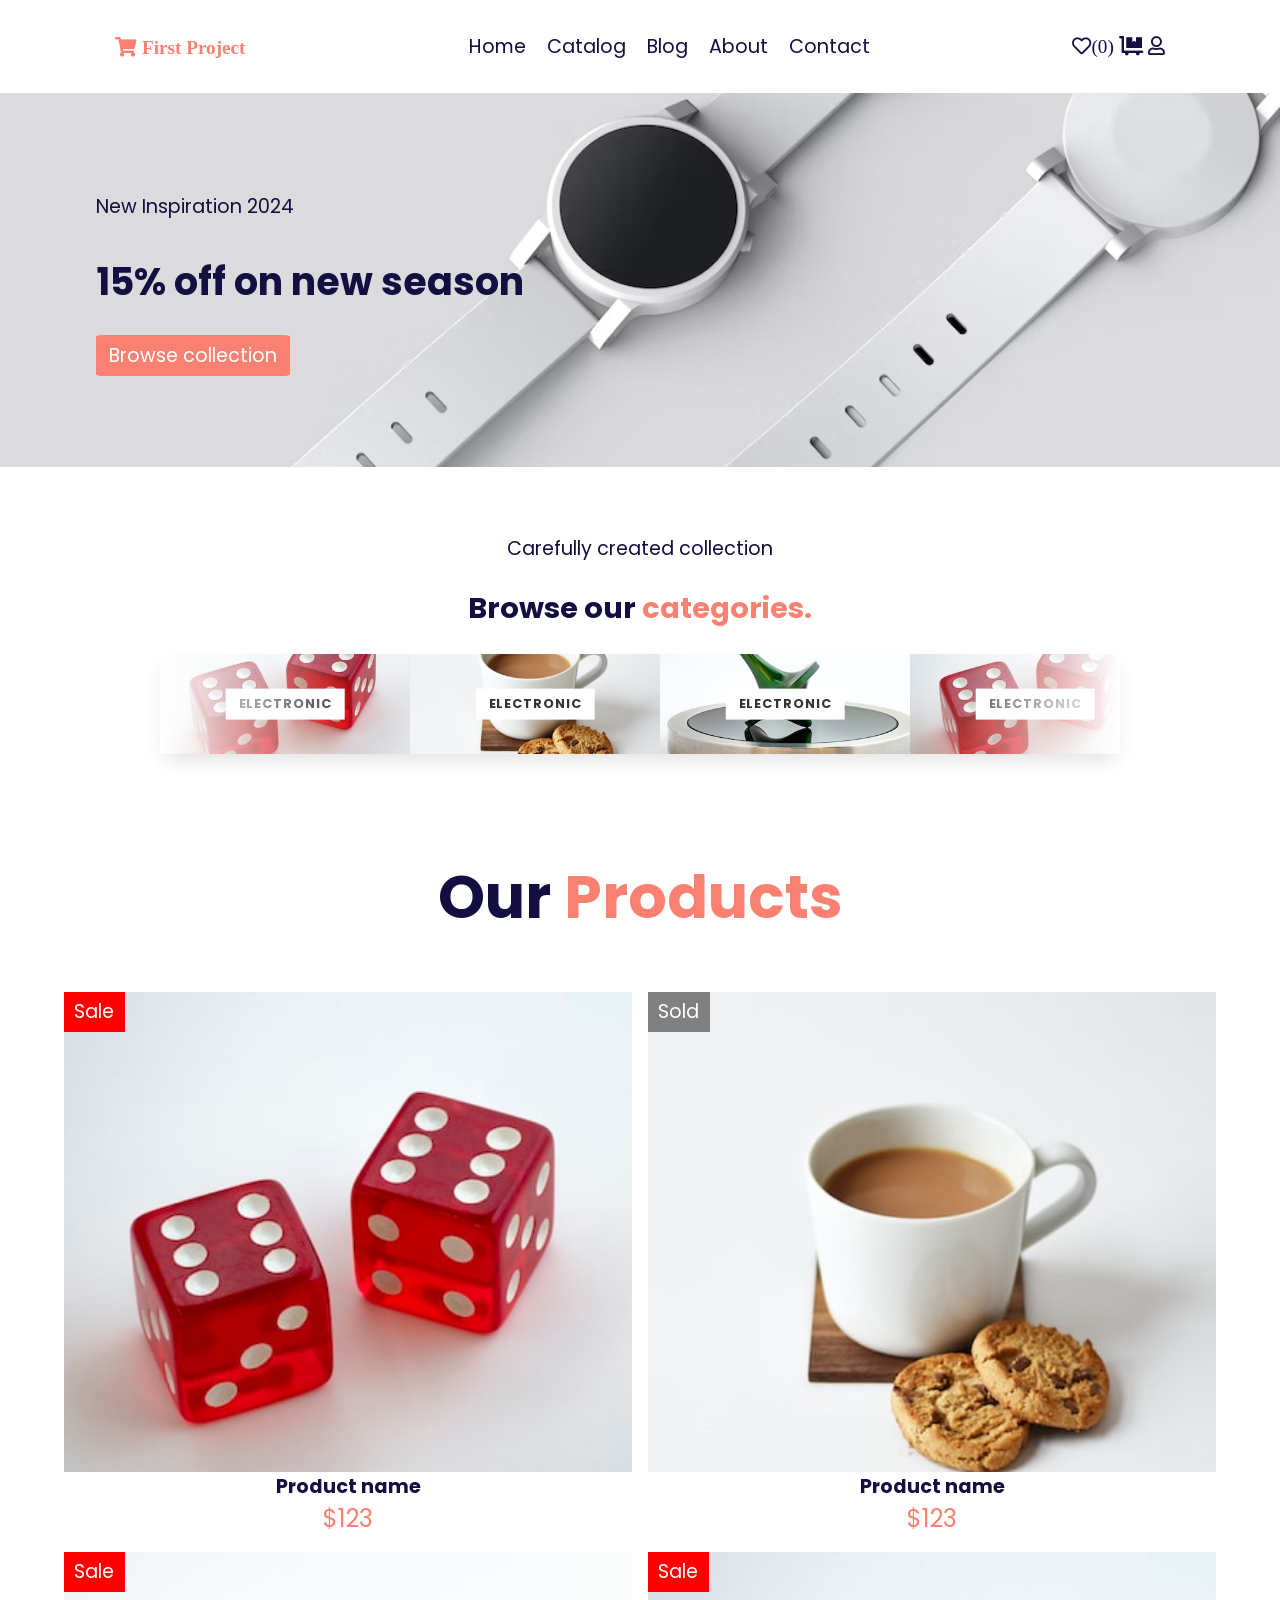
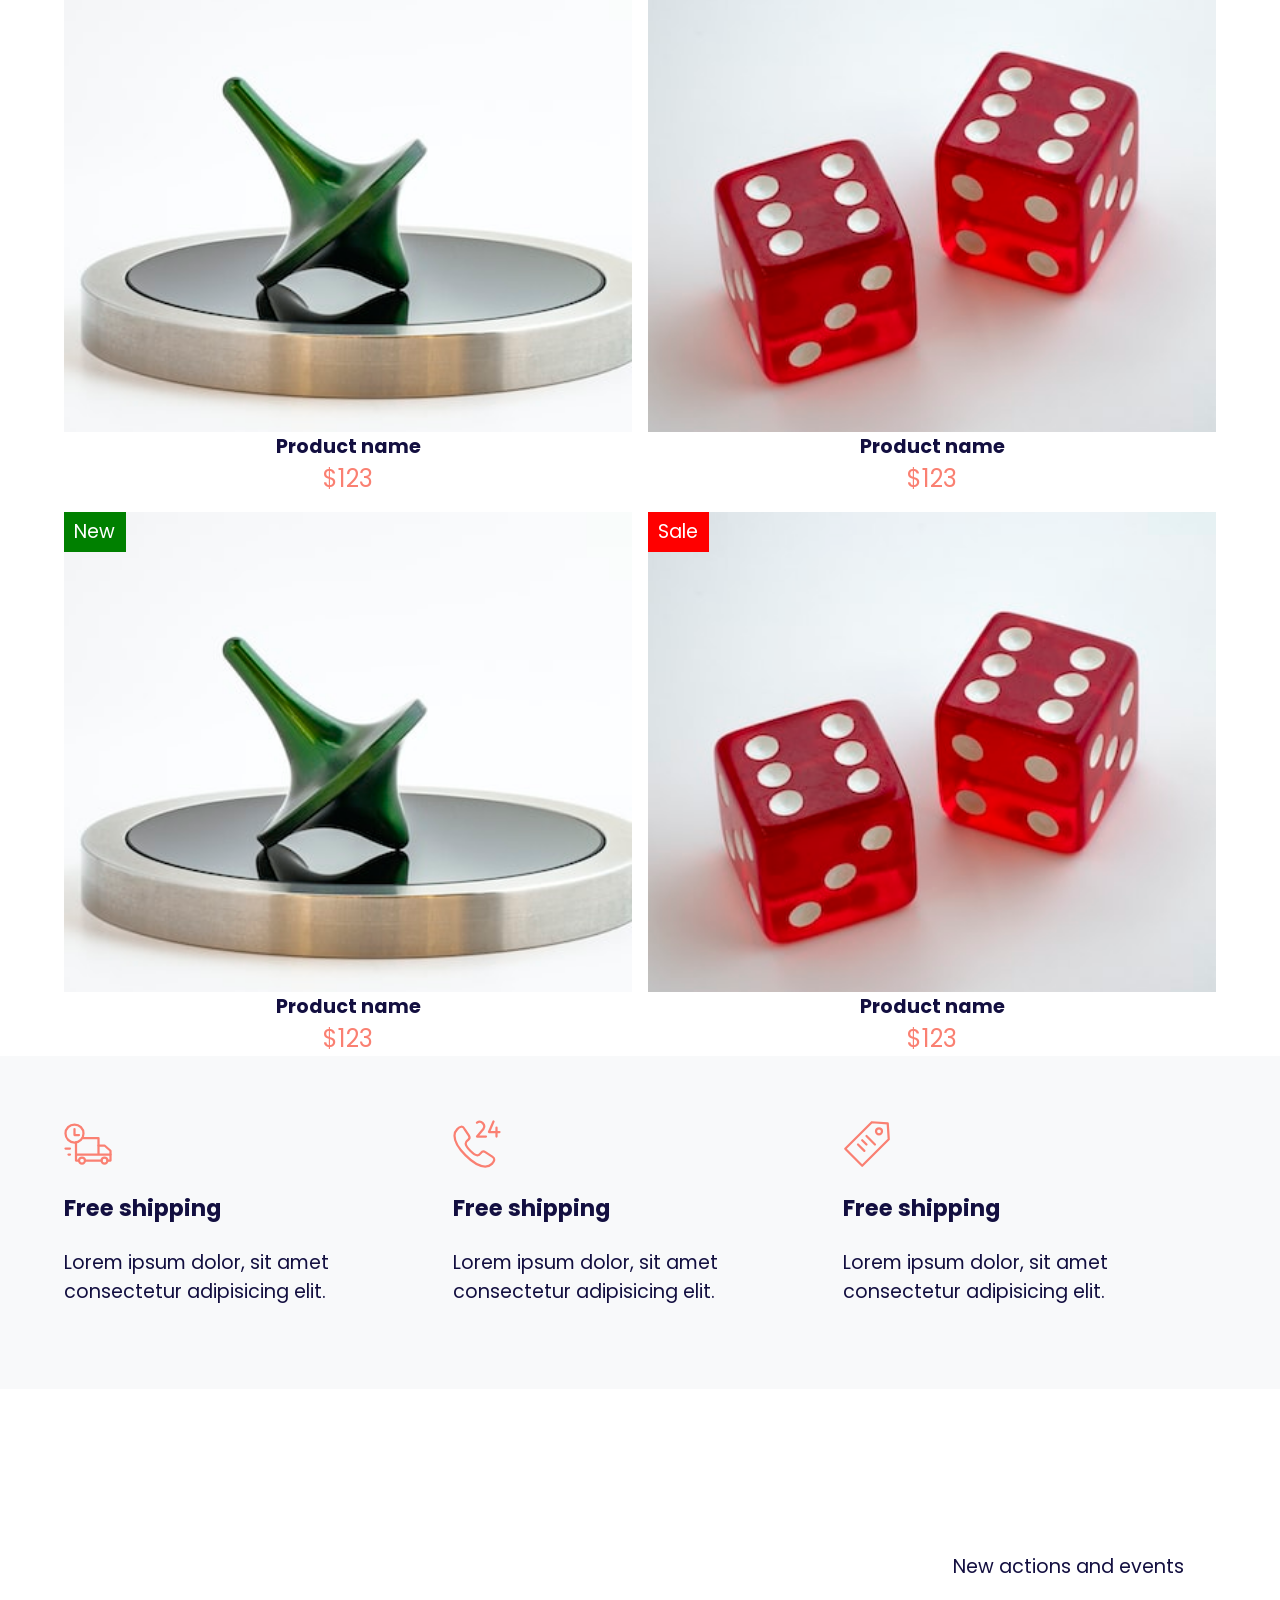
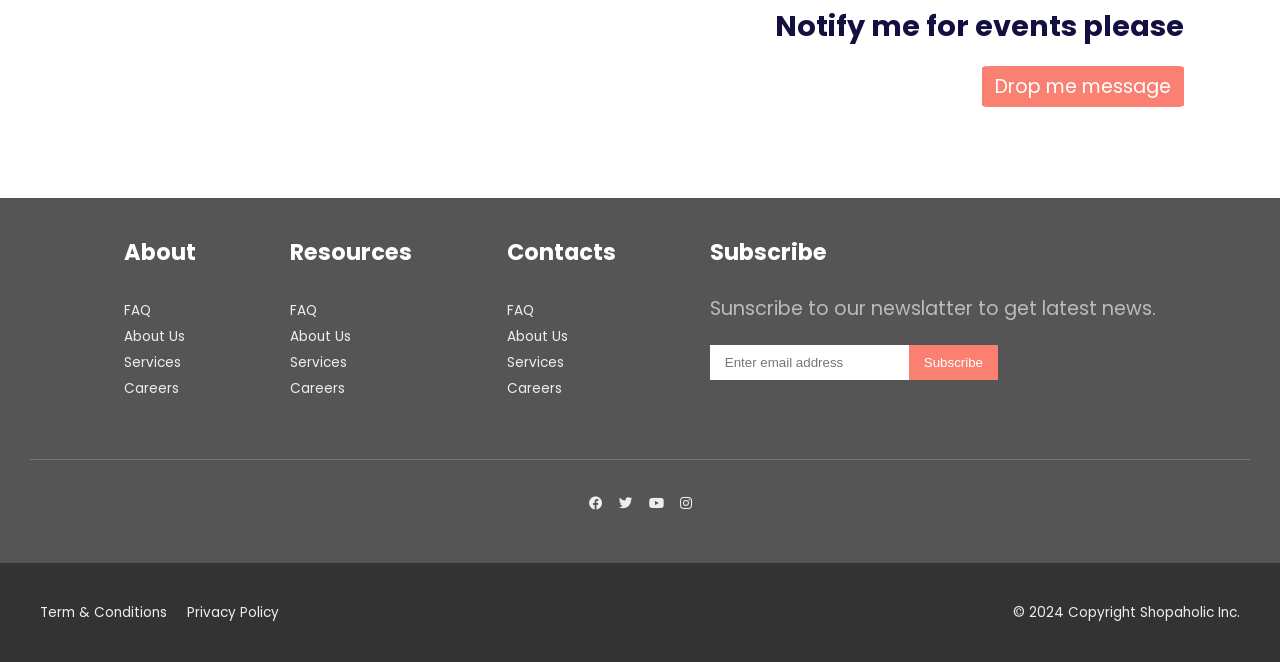
==== commit a8d4457c: "unit 1" ====
--- a/index.html
+++ b/index.html
@@ -52,7 +52,7 @@
             <a href="contact.html">Contact</a> 
         </nav>
         <nav class="toolbar">
-            <a href="#" class="far fa-heart"></a>
+            <a href="#" class="far fa-heart">(<span>0</span>)</a>
             <a href="cart.html" class="fas fa-dolly-flatbed"></a>
             <a href="#!" onclick="window.login.showModal();" class="far fa-user"></a>
         </nav>
@@ -175,7 +175,7 @@
             <div class="product">
                 <div class="icons">
                     <a href="#!" class="fas fa-shopping-cart"></a>
-                    <a href="#!" class="fas fa-heart"></a>
+                    <a href="#!" class="fas fa-heart like"></a>
                     <a href="#productView" class="fas fa-eye"></a>
                 </div>
                 <div class="image">
@@ -191,7 +191,7 @@
             <div class="product">
                 <div class="icons">
                     <a href="#!" class="fas fa-shopping-cart"></a>
-                    <a href="#!" class="fas fa-heart"></a>
+                    <a href="#!" class="fas fa-heart like"></a>
                     <a href="#productView" class="fas fa-eye"></a>
                 </div>
                 <div class="image">
@@ -207,7 +207,7 @@
             <div class="product">
                 <div class="icons">
                     <a href="#!" class="fas fa-shopping-cart"></a>
-                    <a href="#!" class="fas fa-heart"></a>
+                    <a href="#!" class="fas fa-heart like"></a>
                     <a href="#productView" class="fas fa-eye"></a>
                 </div>
                 <div class="image">
@@ -223,7 +223,7 @@
             <div class="product">
                 <div class="icons">
                     <a href="#!" class="fas fa-shopping-cart"></a>
-                    <a href="#!" class="fas fa-heart"></a>
+                    <a href="#!" class="fas fa-heart like"></a>
                     <a href="#!" class="fas fa-eye"></a>
                 </div>
                 <div class="image">
@@ -239,7 +239,7 @@
             <div class="product">
                 <div class="icons">
                     <a href="#!" class="fas fa-shopping-cart"></a>
-                    <a href="#!" class="fas fa-heart"></a>
+                    <a href="#!" class="fas fa-heart like"></a>
                     <a href="#productView" class="fas fa-eye"></a>
                 </div>
                 <div class="image">
@@ -255,7 +255,7 @@
             <div class="product">
                 <div class="icons">
                     <a href="#!" class="fas fa-shopping-cart"></a>
-                    <a href="#!" class="fas fa-heart"></a>
+                    <a href="#!" class="fas fa-heart like"></a>
                     <a href="#productView" class="fas fa-eye"></a>
                 </div>
                 <div class="image">
@@ -451,5 +451,10 @@
         </main>
     </div>
 </dialog>
+
+<script src="js/main.js">
+    //alert("Hello World")
+    /**   **/
+</script>
 </body>
 </html>
